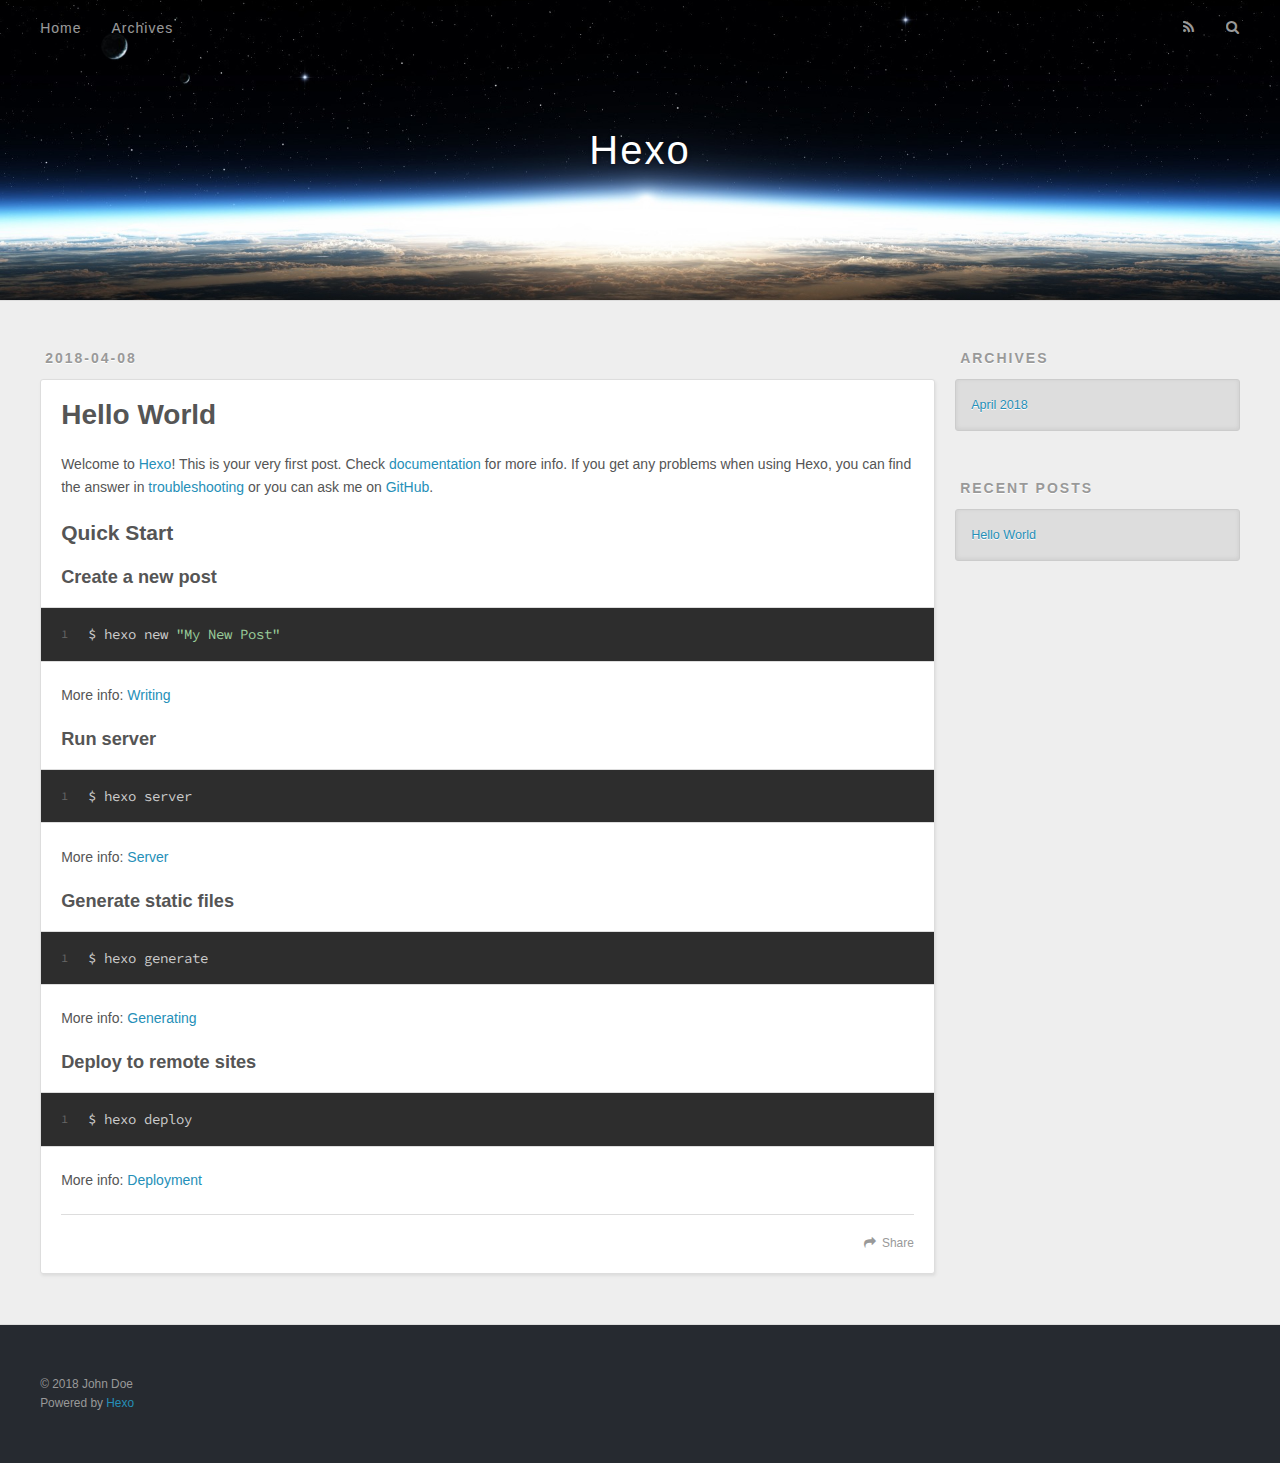
==== index.html @ 01b52a5b "Site updated: 2018-04-08 13:04:57" ====
<!DOCTYPE html>
<html>
<head>
  <meta charset="utf-8">
  

  
  <title>Hexo</title>
  <meta name="viewport" content="width=device-width, initial-scale=1, maximum-scale=1">
  <meta property="og:type" content="website">
<meta property="og:title" content="Hexo">
<meta property="og:url" content="http://yoursite.com/index.html">
<meta property="og:site_name" content="Hexo">
<meta property="og:locale" content="default">
<meta name="twitter:card" content="summary">
<meta name="twitter:title" content="Hexo">
  
    <link rel="alternate" href="/atom.xml" title="Hexo" type="application/atom+xml">
  
  
    <link rel="icon" href="/favicon.png">
  
  
    <link href="//fonts.googleapis.com/css?family=Source+Code+Pro" rel="stylesheet" type="text/css">
  
  <link rel="stylesheet" href="/css/style.css">
</head>

<body>
  <div id="container">
    <div id="wrap">
      <header id="header">
  <div id="banner"></div>
  <div id="header-outer" class="outer">
    <div id="header-title" class="inner">
      <h1 id="logo-wrap">
        <a href="/" id="logo">Hexo</a>
      </h1>
      
    </div>
    <div id="header-inner" class="inner">
      <nav id="main-nav">
        <a id="main-nav-toggle" class="nav-icon"></a>
        
          <a class="main-nav-link" href="/">Home</a>
        
          <a class="main-nav-link" href="/archives">Archives</a>
        
      </nav>
      <nav id="sub-nav">
        
          <a id="nav-rss-link" class="nav-icon" href="/atom.xml" title="RSS Feed"></a>
        
        <a id="nav-search-btn" class="nav-icon" title="Search"></a>
      </nav>
      <div id="search-form-wrap">
        <form action="//google.com/search" method="get" accept-charset="UTF-8" class="search-form"><input type="search" name="q" class="search-form-input" placeholder="Search"><button type="submit" class="search-form-submit">&#xF002;</button><input type="hidden" name="sitesearch" value="http://yoursite.com"></form>
      </div>
    </div>
  </div>
</header>
      <div class="outer">
        <section id="main">
  
    <article id="post-hello-world" class="article article-type-post" itemscope itemprop="blogPost">
  <div class="article-meta">
    <a href="/2018/04/08/hello-world/" class="article-date">
  <time datetime="2018-04-08T19:59:24.339Z" itemprop="datePublished">2018-04-08</time>
</a>
    
  </div>
  <div class="article-inner">
    
    
      <header class="article-header">
        
  
    <h1 itemprop="name">
      <a class="article-title" href="/2018/04/08/hello-world/">Hello World</a>
    </h1>
  

      </header>
    
    <div class="article-entry" itemprop="articleBody">
      
        <p>Welcome to <a href="https://hexo.io/" target="_blank" rel="noopener">Hexo</a>! This is your very first post. Check <a href="https://hexo.io/docs/" target="_blank" rel="noopener">documentation</a> for more info. If you get any problems when using Hexo, you can find the answer in <a href="https://hexo.io/docs/troubleshooting.html" target="_blank" rel="noopener">troubleshooting</a> or you can ask me on <a href="https://github.com/hexojs/hexo/issues" target="_blank" rel="noopener">GitHub</a>.</p>
<h2 id="Quick-Start"><a href="#Quick-Start" class="headerlink" title="Quick Start"></a>Quick Start</h2><h3 id="Create-a-new-post"><a href="#Create-a-new-post" class="headerlink" title="Create a new post"></a>Create a new post</h3><figure class="highlight bash"><table><tr><td class="gutter"><pre><span class="line">1</span><br></pre></td><td class="code"><pre><span class="line">$ hexo new <span class="string">"My New Post"</span></span><br></pre></td></tr></table></figure>
<p>More info: <a href="https://hexo.io/docs/writing.html" target="_blank" rel="noopener">Writing</a></p>
<h3 id="Run-server"><a href="#Run-server" class="headerlink" title="Run server"></a>Run server</h3><figure class="highlight bash"><table><tr><td class="gutter"><pre><span class="line">1</span><br></pre></td><td class="code"><pre><span class="line">$ hexo server</span><br></pre></td></tr></table></figure>
<p>More info: <a href="https://hexo.io/docs/server.html" target="_blank" rel="noopener">Server</a></p>
<h3 id="Generate-static-files"><a href="#Generate-static-files" class="headerlink" title="Generate static files"></a>Generate static files</h3><figure class="highlight bash"><table><tr><td class="gutter"><pre><span class="line">1</span><br></pre></td><td class="code"><pre><span class="line">$ hexo generate</span><br></pre></td></tr></table></figure>
<p>More info: <a href="https://hexo.io/docs/generating.html" target="_blank" rel="noopener">Generating</a></p>
<h3 id="Deploy-to-remote-sites"><a href="#Deploy-to-remote-sites" class="headerlink" title="Deploy to remote sites"></a>Deploy to remote sites</h3><figure class="highlight bash"><table><tr><td class="gutter"><pre><span class="line">1</span><br></pre></td><td class="code"><pre><span class="line">$ hexo deploy</span><br></pre></td></tr></table></figure>
<p>More info: <a href="https://hexo.io/docs/deployment.html" target="_blank" rel="noopener">Deployment</a></p>

      
    </div>
    <footer class="article-footer">
      <a data-url="http://yoursite.com/2018/04/08/hello-world/" data-id="cjfr8lr7t00004i9t09me4tvb" class="article-share-link">Share</a>
      
      
    </footer>
  </div>
  
</article>


  


</section>
        
          <aside id="sidebar">
  
    

  
    

  
    
  
    
  <div class="widget-wrap">
    <h3 class="widget-title">Archives</h3>
    <div class="widget">
      <ul class="archive-list"><li class="archive-list-item"><a class="archive-list-link" href="/archives/2018/04/">April 2018</a></li></ul>
    </div>
  </div>


  
    
  <div class="widget-wrap">
    <h3 class="widget-title">Recent Posts</h3>
    <div class="widget">
      <ul>
        
          <li>
            <a href="/2018/04/08/hello-world/">Hello World</a>
          </li>
        
      </ul>
    </div>
  </div>

  
</aside>
        
      </div>
      <footer id="footer">
  
  <div class="outer">
    <div id="footer-info" class="inner">
      &copy; 2018 John Doe<br>
      Powered by <a href="http://hexo.io/" target="_blank">Hexo</a>
    </div>
  </div>
</footer>
    </div>
    <nav id="mobile-nav">
  
    <a href="/" class="mobile-nav-link">Home</a>
  
    <a href="/archives" class="mobile-nav-link">Archives</a>
  
</nav>
    

<script src="//ajax.googleapis.com/ajax/libs/jquery/2.0.3/jquery.min.js"></script>


  <link rel="stylesheet" href="/fancybox/jquery.fancybox.css">
  <script src="/fancybox/jquery.fancybox.pack.js"></script>


<script src="/js/script.js"></script>



  </div>
</body>
</html>
---- css/style.css ----
body {
  width: 100%;
}
body:before,
body:after {
  content: "";
  display: table;
}
body:after {
  clear: both;
}
html,
body,
div,
span,
applet,
object,
iframe,
h1,
h2,
h3,
h4,
h5,
h6,
p,
blockquote,
pre,
a,
abbr,
acronym,
address,
big,
cite,
code,
del,
dfn,
em,
img,
ins,
kbd,
q,
s,
samp,
small,
strike,
strong,
sub,
sup,
tt,
var,
dl,
dt,
dd,
ol,
ul,
li,
fieldset,
form,
label,
legend,
table,
caption,
tbody,
tfoot,
thead,
tr,
th,
td {
  margin: 0;
  padding: 0;
  border: 0;
  outline: 0;
  font-weight: inherit;
  font-style: inherit;
  font-family: inherit;
  font-size: 100%;
  vertical-align: baseline;
}
body {
  line-height: 1;
  color: #000;
  background: #fff;
}
ol,
ul {
  list-style: none;
}
table {
  border-collapse: separate;
  border-spacing: 0;
  vertical-align: middle;
}
caption,
th,
td {
  text-align: left;
  font-weight: normal;
  vertical-align: middle;
}
a img {
  border: none;
}
input,
button {
  margin: 0;
  padding: 0;
}
input::-moz-focus-inner,
button::-moz-focus-inner {
  border: 0;
  padding: 0;
}
@font-face {
  font-family: FontAwesome;
  font-style: normal;
  font-weight: normal;
  src: url("fonts/fontawesome-webfont.eot?v=#4.0.3");
  src: url("fonts/fontawesome-webfont.eot?#iefix&v=#4.0.3") format("embedded-opentype"), url("fonts/fontawesome-webfont.woff?v=#4.0.3") format("woff"), url("fonts/fontawesome-webfont.ttf?v=#4.0.3") format("truetype"), url("fonts/fontawesome-webfont.svg#fontawesomeregular?v=#4.0.3") format("svg");
}
html,
body,
#container {
  height: 100%;
}
body {
  background: #eee;
  font: 14px -apple-system, BlinkMacSystemFont, "Segoe UI", "Roboto", "Oxygen", "Ubuntu", "Cantarell", "Fira Sans", "Droid Sans", "Helvetica Neue", sans-serif;
  -webkit-text-size-adjust: 100%;
}
.outer {
  max-width: 1220px;
  margin: 0 auto;
  padding: 0 20px;
}
.outer:before,
.outer:after {
  content: "";
  display: table;
}
.outer:after {
  clear: both;
}
.inner {
  display: inline;
  float: left;
  width: 98.33333333333333%;
  margin: 0 0.833333333333333%;
}
.left,
.alignleft {
  float: left;
}
.right,
.alignright {
  float: right;
}
.clear {
  clear: both;
}
#container {
  position: relative;
}
.mobile-nav-on {
  overflow: hidden;
}
#wrap {
  height: 100%;
  width: 100%;
  position: absolute;
  top: 0;
  left: 0;
  -webkit-transition: 0.2s ease-out;
  -moz-transition: 0.2s ease-out;
  -ms-transition: 0.2s ease-out;
  transition: 0.2s ease-out;
  z-index: 1;
  background: #eee;
}
.mobile-nav-on #wrap {
  left: 280px;
}
@media screen and (min-width: 768px) {
  #main {
    display: inline;
    float: left;
    width: 73.33333333333333%;
    margin: 0 0.833333333333333%;
  }
}
.article-date,
.article-category-link,
.archive-year,
.widget-title {
  text-decoration: none;
  text-transform: uppercase;
  letter-spacing: 2px;
  color: #999;
  margin-bottom: 1em;
  margin-left: 5px;
  line-height: 1em;
  text-shadow: 0 1px #fff;
  font-weight: bold;
}
.article-inner,
.archive-article-inner {
  background: #fff;
  -webkit-box-shadow: 1px 2px 3px #ddd;
  box-shadow: 1px 2px 3px #ddd;
  border: 1px solid #ddd;
  border-radius: 3px;
}
.article-entry h1,
.widget h1 {
  font-size: 2em;
}
.article-entry h2,
.widget h2 {
  font-size: 1.5em;
}
.article-entry h3,
.widget h3 {
  font-size: 1.3em;
}
.article-entry h4,
.widget h4 {
  font-size: 1.2em;
}
.article-entry h5,
.widget h5 {
  font-size: 1em;
}
.article-entry h6,
.widget h6 {
  font-size: 1em;
  color: #999;
}
.article-entry hr,
.widget hr {
  border: 1px dashed #ddd;
}
.article-entry strong,
.widget strong {
  font-weight: bold;
}
.article-entry em,
.widget em,
.article-entry cite,
.widget cite {
  font-style: italic;
}
.article-entry sup,
.widget sup,
.article-entry sub,
.widget sub {
  font-size: 0.75em;
  line-height: 0;
  position: relative;
  vertical-align: baseline;
}
.article-entry sup,
.widget sup {
  top: -0.5em;
}
.article-entry sub,
.widget sub {
  bottom: -0.2em;
}
.article-entry small,
.widget small {
  font-size: 0.85em;
}
.article-entry acronym,
.widget acronym,
.article-entry abbr,
.widget abbr {
  border-bottom: 1px dotted;
}
.article-entry ul,
.widget ul,
.article-entry ol,
.widget ol,
.article-entry dl,
.widget dl {
  margin: 0 20px;
  line-height: 1.6em;
}
.article-entry ul ul,
.widget ul ul,
.article-entry ol ul,
.widget ol ul,
.article-entry ul ol,
.widget ul ol,
.article-entry ol ol,
.widget ol ol {
  margin-top: 0;
  margin-bottom: 0;
}
.article-entry ul,
.widget ul {
  list-style: disc;
}
.article-entry ol,
.widget ol {
  list-style: decimal;
}
.article-entry dt,
.widget dt {
  font-weight: bold;
}
#header {
  height: 300px;
  position: relative;
  border-bottom: 1px solid #ddd;
}
#header:before,
#header:after {
  content: "";
  position: absolute;
  left: 0;
  right: 0;
  height: 40px;
}
#header:before {
  top: 0;
  background: -webkit-linear-gradient(rgba(0,0,0,0.2), transparent);
  background: -moz-linear-gradient(rgba(0,0,0,0.2), transparent);
  background: -ms-linear-gradient(rgba(0,0,0,0.2), transparent);
  background: linear-gradient(rgba(0,0,0,0.2), transparent);
}
#header:after {
  bottom: 0;
  background: -webkit-linear-gradient(transparent, rgba(0,0,0,0.2));
  background: -moz-linear-gradient(transparent, rgba(0,0,0,0.2));
  background: -ms-linear-gradient(transparent, rgba(0,0,0,0.2));
  background: linear-gradient(transparent, rgba(0,0,0,0.2));
}
#header-outer {
  height: 100%;
  position: relative;
}
#header-inner {
  position: relative;
  overflow: hidden;
}
#banner {
  position: absolute;
  top: 0;
  left: 0;
  width: 100%;
  height: 100%;
  background: url("images/banner.jpg") center #000;
  -webkit-background-size: cover;
  -moz-background-size: cover;
  background-size: cover;
  z-index: -1;
}
#header-title {
  text-align: center;
  height: 40px;
  position: absolute;
  top: 50%;
  left: 0;
  margin-top: -20px;
}
#logo,
#subtitle {
  text-decoration: none;
  color: #fff;
  font-weight: 300;
  text-shadow: 0 1px 4px rgba(0,0,0,0.3);
}
#logo {
  font-size: 40px;
  line-height: 40px;
  letter-spacing: 2px;
}
#subtitle {
  font-size: 16px;
  line-height: 16px;
  letter-spacing: 1px;
}
#subtitle-wrap {
  margin-top: 16px;
}
#main-nav {
  float: left;
  margin-left: -15px;
}
.nav-icon,
.main-nav-link {
  float: left;
  color: #fff;
  opacity: 0.6;
  text-decoration: none;
  text-shadow: 0 1px rgba(0,0,0,0.2);
  -webkit-transition: opacity 0.2s;
  -moz-transition: opacity 0.2s;
  -ms-transition: opacity 0.2s;
  transition: opacity 0.2s;
  display: block;
  padding: 20px 15px;
}
.nav-icon:hover,
.main-nav-link:hover {
  opacity: 1;
}
.nav-icon {
  font-family: FontAwesome;
  text-align: center;
  font-size: 14px;
  width: 14px;
  height: 14px;
  padding: 20px 15px;
  position: relative;
  cursor: pointer;
}
.main-nav-link {
  font-weight: 300;
  letter-spacing: 1px;
}
@media screen and (max-width: 479px) {
  .main-nav-link {
    display: none;
  }
}
#main-nav-toggle {
  display: none;
}
#main-nav-toggle:before {
  content: "\f0c9";
}
@media screen and (max-width: 479px) {
  #main-nav-toggle {
    display: block;
  }
}
#sub-nav {
  float: right;
  margin-right: -15px;
}
#nav-rss-link:before {
  content: "\f09e";
}
#nav-search-btn:before {
  content: "\f002";
}
#search-form-wrap {
  position: absolute;
  top: 15px;
  width: 150px;
  height: 30px;
  right: -150px;
  opacity: 0;
  -webkit-transition: 0.2s ease-out;
  -moz-transition: 0.2s ease-out;
  -ms-transition: 0.2s ease-out;
  transition: 0.2s ease-out;
}
#search-form-wrap.on {
  opacity: 1;
  right: 0;
}
@media screen and (max-width: 479px) {
  #search-form-wrap {
    width: 100%;
    right: -100%;
  }
}
.search-form {
  position: absolute;
  top: 0;
  left: 0;
  right: 0;
  background: #fff;
  padding: 5px 15px;
  border-radius: 15px;
  -webkit-box-shadow: 0 0 10px rgba(0,0,0,0.3);
  box-shadow: 0 0 10px rgba(0,0,0,0.3);
}
.search-form-input {
  border: none;
  background: none;
  color: #555;
  width: 100%;
  font: 13px -apple-system, BlinkMacSystemFont, "Segoe UI", "Roboto", "Oxygen", "Ubuntu", "Cantarell", "Fira Sans", "Droid Sans", "Helvetica Neue", sans-serif;
  outline: none;
}
.search-form-input::-webkit-search-results-decoration,
.search-form-input::-webkit-search-cancel-button {
  -webkit-appearance: none;
}
.search-form-submit {
  position: absolute;
  top: 50%;
  right: 10px;
  margin-top: -7px;
  font: 13px FontAwesome;
  border: none;
  background: none;
  color: #bbb;
  cursor: pointer;
}
.search-form-submit:hover,
.search-form-submit:focus {
  color: #777;
}
.article {
  margin: 50px 0;
}
.article-inner {
  overflow: hidden;
}
.article-meta:before,
.article-meta:after {
  content: "";
  display: table;
}
.article-meta:after {
  clear: both;
}
.article-date {
  float: left;
}
.article-category {
  float: left;
  line-height: 1em;
  color: #ccc;
  text-shadow: 0 1px #fff;
  margin-left: 8px;
}
.article-category:before {
  content: "\2022";
}
.article-category-link {
  margin: 0 12px 1em;
}
.article-header {
  padding: 20px 20px 0;
}
.article-title {
  text-decoration: none;
  font-size: 2em;
  font-weight: bold;
  color: #555;
  line-height: 1.1em;
  -webkit-transition: color 0.2s;
  -moz-transition: color 0.2s;
  -ms-transition: color 0.2s;
  transition: color 0.2s;
}
a.article-title:hover {
  color: #258fb8;
}
.article-entry {
  color: #555;
  padding: 0 20px;
}
.article-entry:before,
.article-entry:after {
  content: "";
  display: table;
}
.article-entry:after {
  clear: both;
}
.article-entry p,
.article-entry table {
  line-height: 1.6em;
  margin: 1.6em 0;
}
.article-entry h1,
.article-entry h2,
.article-entry h3,
.article-entry h4,
.article-entry h5,
.article-entry h6 {
  font-weight: bold;
}
.article-entry h1,
.article-entry h2,
.article-entry h3,
.article-entry h4,
.article-entry h5,
.article-entry h6 {
  line-height: 1.1em;
  margin: 1.1em 0;
}
.article-entry a {
  color: #258fb8;
  text-decoration: none;
}
.article-entry a:hover {
  text-decoration: underline;
}
.article-entry ul,
.article-entry ol,
.article-entry dl {
  margin-top: 1.6em;
  margin-bottom: 1.6em;
}
.article-entry img,
.article-entry video {
  max-width: 100%;
  height: auto;
  display: block;
  margin: auto;
}
.article-entry iframe {
  border: none;
}
.article-entry table {
  width: 100%;
  border-collapse: collapse;
  border-spacing: 0;
}
.article-entry th {
  font-weight: bold;
  border-bottom: 3px solid #ddd;
  padding-bottom: 0.5em;
}
.article-entry td {
  border-bottom: 1px solid #ddd;
  padding: 10px 0;
}
.article-entry blockquote {
  font-family: Georgia, "Times New Roman", serif;
  font-size: 1.4em;
  margin: 1.6em 20px;
  text-align: center;
}
.article-entry blockquote footer {
  font-size: 14px;
  margin: 1.6em 0;
  font-family: -apple-system, BlinkMacSystemFont, "Segoe UI", "Roboto", "Oxygen", "Ubuntu", "Cantarell", "Fira Sans", "Droid Sans", "Helvetica Neue", sans-serif;
}
.article-entry blockquote footer cite:before {
  content: "—";
  padding: 0 0.5em;
}
.article-entry .pullquote {
  text-align: left;
  width: 45%;
  margin: 0;
}
.article-entry .pullquote.left {
  margin-left: 0.5em;
  margin-right: 1em;
}
.article-entry .pullquote.right {
  margin-right: 0.5em;
  margin-left: 1em;
}
.article-entry .caption {
  color: #999;
  display: block;
  font-size: 0.9em;
  margin-top: 0.5em;
  position: relative;
  text-align: center;
}
.article-entry .video-container {
  position: relative;
  padding-top: 56.25%;
  height: 0;
  overflow: hidden;
}
.article-entry .video-container iframe,
.article-entry .video-container object,
.article-entry .video-container embed {
  position: absolute;
  top: 0;
  left: 0;
  width: 100%;
  height: 100%;
  margin-top: 0;
}
.article-more-link a {
  display: inline-block;
  line-height: 1em;
  padding: 6px 15px;
  border-radius: 15px;
  background: #eee;
  color: #999;
  text-shadow: 0 1px #fff;
  text-decoration: none;
}
.article-more-link a:hover {
  background: #258fb8;
  color: #fff;
  text-decoration: none;
  text-shadow: 0 1px #1e7293;
}
.article-footer {
  font-size: 0.85em;
  line-height: 1.6em;
  border-top: 1px solid #ddd;
  padding-top: 1.6em;
  margin: 0 20px 20px;
}
.article-footer:before,
.article-footer:after {
  content: "";
  display: table;
}
.article-footer:after {
  clear: both;
}
.article-footer a {
  color: #999;
  text-decoration: none;
}
.article-footer a:hover {
  color: #555;
}
.article-tag-list-item {
  float: left;
  margin-right: 10px;
}
.article-tag-list-link:before {
  content: "#";
}
.article-comment-link {
  float: right;
}
.article-comment-link:before {
  content: "\f075";
  font-family: FontAwesome;
  padding-right: 8px;
}
.article-share-link {
  cursor: pointer;
  float: right;
  margin-left: 20px;
}
.article-share-link:before {
  content: "\f064";
  font-family: FontAwesome;
  padding-right: 6px;
}
#article-nav {
  position: relative;
}
#article-nav:before,
#article-nav:after {
  content: "";
  display: table;
}
#article-nav:after {
  clear: both;
}
@media screen and (min-width: 768px) {
  #article-nav {
    margin: 50px 0;
  }
  #article-nav:before {
    width: 8px;
    height: 8px;
    position: absolute;
    top: 50%;
    left: 50%;
    margin-top: -4px;
    margin-left: -4px;
    content: "";
    border-radius: 50%;
    background: #ddd;
    -webkit-box-shadow: 0 1px 2px #fff;
    box-shadow: 0 1px 2px #fff;
  }
}
.article-nav-link-wrap {
  text-decoration: none;
  text-shadow: 0 1px #fff;
  color: #999;
  -webkit-box-sizing: border-box;
  -moz-box-sizing: border-box;
  box-sizing: border-box;
  margin-top: 50px;
  text-align: center;
  display: block;
}
.article-nav-link-wrap:hover {
  color: #555;
}
@media screen and (min-width: 768px) {
  .article-nav-link-wrap {
    width: 50%;
    margin-top: 0;
  }
}
@media screen and (min-width: 768px) {
  #article-nav-newer {
    float: left;
    text-align: right;
    padding-right: 20px;
  }
}
@media screen and (min-width: 768px) {
  #article-nav-older {
    float: right;
    text-align: left;
    padding-left: 20px;
  }
}
.article-nav-caption {
  text-transform: uppercase;
  letter-spacing: 2px;
  color: #ddd;
  line-height: 1em;
  font-weight: bold;
}
#article-nav-newer .article-nav-caption {
  margin-right: -2px;
}
.article-nav-title {
  font-size: 0.85em;
  line-height: 1.6em;
  margin-top: 0.5em;
}
.article-share-box {
  position: absolute;
  display: none;
  background: #fff;
  -webkit-box-shadow: 1px 2px 10px rgba(0,0,0,0.2);
  box-shadow: 1px 2px 10px rgba(0,0,0,0.2);
  border-radius: 3px;
  margin-left: -145px;
  overflow: hidden;
  z-index: 1;
}
.article-share-box.on {
  display: block;
}
.article-share-input {
  width: 100%;
  background: none;
  -webkit-box-sizing: border-box;
  -moz-box-sizing: border-box;
  box-sizing: border-box;
  font: 14px -apple-system, BlinkMacSystemFont, "Segoe UI", "Roboto", "Oxygen", "Ubuntu", "Cantarell", "Fira Sans", "Droid Sans", "Helvetica Neue", sans-serif;
  padding: 0 15px;
  color: #555;
  outline: none;
  border: 1px solid #ddd;
  border-radius: 3px 3px 0 0;
  height: 36px;
  line-height: 36px;
}
.article-share-links {
  background: #eee;
}
.article-share-links:before,
.article-share-links:after {
  content: "";
  display: table;
}
.article-share-links:after {
  clear: both;
}
.article-share-twitter,
.article-share-facebook,
.article-share-pinterest,
.article-share-google {
  width: 50px;
  height: 36px;
  display: block;
  float: left;
  position: relative;
  color: #999;
  text-shadow: 0 1px #fff;
}
.article-share-twitter:before,
.article-share-facebook:before,
.article-share-pinterest:before,
.article-share-google:before {
  font-size: 20px;
  font-family: FontAwesome;
  width: 20px;
  height: 20px;
  position: absolute;
  top: 50%;
  left: 50%;
  margin-top: -10px;
  margin-left: -10px;
  text-align: center;
}
.article-share-twitter:hover,
.article-share-facebook:hover,
.article-share-pinterest:hover,
.article-share-google:hover {
  color: #fff;
}
.article-share-twitter:before {
  content: "\f099";
}
.article-share-twitter:hover {
  background: #00aced;
  text-shadow: 0 1px #008abe;
}
.article-share-facebook:before {
  content: "\f09a";
}
.article-share-facebook:hover {
  background: #3b5998;
  text-shadow: 0 1px #2f477a;
}
.article-share-pinterest:before {
  content: "\f0d2";
}
.article-share-pinterest:hover {
  background: #cb2027;
  text-shadow: 0 1px #a21a1f;
}
.article-share-google:before {
  content: "\f0d5";
}
.article-share-google:hover {
  background: #dd4b39;
  text-shadow: 0 1px #be3221;
}
.article-gallery {
  background: #000;
  position: relative;
}
.article-gallery-photos {
  position: relative;
  overflow: hidden;
}
.article-gallery-img {
  display: none;
  max-width: 100%;
}
.article-gallery-img:first-child {
  display: block;
}
.article-gallery-img.loaded {
  position: absolute;
  display: block;
}
.article-gallery-img img {
  display: block;
  max-width: 100%;
  margin: 0 auto;
}
#comments {
  background: #fff;
  -webkit-box-shadow: 1px 2px 3px #ddd;
  box-shadow: 1px 2px 3px #ddd;
  padding: 20px;
  border: 1px solid #ddd;
  border-radius: 3px;
  margin: 50px 0;
}
#comments a {
  color: #258fb8;
}
.archives-wrap {
  margin: 50px 0;
}
.archives:before,
.archives:after {
  content: "";
  display: table;
}
.archives:after {
  clear: both;
}
.archive-year-wrap {
  margin-bottom: 1em;
}
.archives {
  -webkit-column-gap: 10px;
  -moz-column-gap: 10px;
  column-gap: 10px;
}
@media screen and (min-width: 480px) and (max-width: 767px) {
  .archives {
    -webkit-column-count: 2;
    -moz-column-count: 2;
    column-count: 2;
  }
}
@media screen and (min-width: 768px) {
  .archives {
    -webkit-column-count: 3;
    -moz-column-count: 3;
    column-count: 3;
  }
}
.archive-article {
  -webkit-column-break-inside: avoid;
  page-break-inside: avoid;
  overflow: hidden;
  break-inside: avoid-column;
}
.archive-article-inner {
  padding: 10px;
  margin-bottom: 15px;
}
.archive-article-title {
  text-decoration: none;
  font-weight: bold;
  color: #555;
  -webkit-transition: color 0.2s;
  -moz-transition: color 0.2s;
  -ms-transition: color 0.2s;
  transition: color 0.2s;
  line-height: 1.6em;
}
.archive-article-title:hover {
  color: #258fb8;
}
.archive-article-footer {
  margin-top: 1em;
}
.archive-article-date {
  color: #999;
  text-decoration: none;
  font-size: 0.85em;
  line-height: 1em;
  margin-bottom: 0.5em;
  display: block;
}
#page-nav {
  margin: 50px auto;
  background: #fff;
  -webkit-box-shadow: 1px 2px 3px #ddd;
  box-shadow: 1px 2px 3px #ddd;
  border: 1px solid #ddd;
  border-radius: 3px;
  text-align: center;
  color: #999;
  overflow: hidden;
}
#page-nav:before,
#page-nav:after {
  content: "";
  display: table;
}
#page-nav:after {
  clear: both;
}
#page-nav a,
#page-nav span {
  padding: 10px 20px;
  line-height: 1;
  height: 2ex;
}
#page-nav a {
  color: #999;
  text-decoration: none;
}
#page-nav a:hover {
  background: #999;
  color: #fff;
}
#page-nav .prev {
  float: left;
}
#page-nav .next {
  float: right;
}
#page-nav .page-number {
  display: inline-block;
}
@media screen and (max-width: 479px) {
  #page-nav .page-number {
    display: none;
  }
}
#page-nav .current {
  color: #555;
  font-weight: bold;
}
#page-nav .space {
  color: #ddd;
}
#footer {
  background: #262a30;
  padding: 50px 0;
  border-top: 1px solid #ddd;
  color: #999;
}
#footer a {
  color: #258fb8;
  text-decoration: none;
}
#footer a:hover {
  text-decoration: underline;
}
#footer-info {
  line-height: 1.6em;
  font-size: 0.85em;
}
.article-entry pre,
.article-entry .highlight {
  background: #2d2d2d;
  margin: 0 -20px;
  padding: 15px 20px;
  border-style: solid;
  border-color: #ddd;
  border-width: 1px 0;
  overflow: auto;
  color: #ccc;
  line-height: 22.400000000000002px;
}
.article-entry .highlight .gutter pre,
.article-entry .gist .gist-file .gist-data .line-numbers {
  color: #666;
  font-size: 0.85em;
}
.article-entry pre,
.article-entry code {
  font-family: "Source Code Pro", Consolas, Monaco, Menlo, Consolas, monospace;
}
.article-entry code {
  background: #eee;
  text-shadow: 0 1px #fff;
  padding: 0 0.3em;
}
.article-entry pre code {
  background: none;
  text-shadow: none;
  padding: 0;
}
.article-entry .highlight pre {
  border: none;
  margin: 0;
  padding: 0;
}
.article-entry .highlight table {
  margin: 0;
  width: auto;
}
.article-entry .highlight td {
  border: none;
  padding: 0;
}
.article-entry .highlight figcaption {
  font-size: 0.85em;
  color: #999;
  line-height: 1em;
  margin-bottom: 1em;
}
.article-entry .highlight figcaption:before,
.article-entry .highlight figcaption:after {
  content: "";
  display: table;
}
.article-entry .highlight figcaption:after {
  clear: both;
}
.article-entry .highlight figcaption a {
  float: right;
}
.article-entry .highlight .gutter pre {
  text-align: right;
  padding-right: 20px;
}
.article-entry .highlight .line {
  height: 22.400000000000002px;
}
.article-entry .highlight .line.marked {
  background: #515151;
}
.article-entry .gist {
  margin: 0 -20px;
  border-style: solid;
  border-color: #ddd;
  border-width: 1px 0;
  background: #2d2d2d;
  padding: 15px 20px 15px 0;
}
.article-entry .gist .gist-file {
  border: none;
  font-family: "Source Code Pro", Consolas, Monaco, Menlo, Consolas, monospace;
  margin: 0;
}
.article-entry .gist .gist-file .gist-data {
  background: none;
  border: none;
}
.article-entry .gist .gist-file .gist-data .line-numbers {
  background: none;
  border: none;
  padding: 0 20px 0 0;
}
.article-entry .gist .gist-file .gist-data .line-data {
  padding: 0 !important;
}
.article-entry .gist .gist-file .highlight {
  margin: 0;
  padding: 0;
  border: none;
}
.article-entry .gist .gist-file .gist-meta {
  background: #2d2d2d;
  color: #999;
  font: 0.85em -apple-system, BlinkMacSystemFont, "Segoe UI", "Roboto", "Oxygen", "Ubuntu", "Cantarell", "Fira Sans", "Droid Sans", "Helvetica Neue", sans-serif;
  text-shadow: 0 0;
  padding: 0;
  margin-top: 1em;
  margin-left: 20px;
}
.article-entry .gist .gist-file .gist-meta a {
  color: #258fb8;
  font-weight: normal;
}
.article-entry .gist .gist-file .gist-meta a:hover {
  text-decoration: underline;
}
pre .comment,
pre .title {
  color: #999;
}
pre .variable,
pre .attribute,
pre .tag,
pre .regexp,
pre .ruby .constant,
pre .xml .tag .title,
pre .xml .pi,
pre .xml .doctype,
pre .html .doctype,
pre .css .id,
pre .css .class,
pre .css .pseudo {
  color: #f2777a;
}
pre .number,
pre .preprocessor,
pre .built_in,
pre .literal,
pre .params,
pre .constant {
  color: #f99157;
}
pre .class,
pre .ruby .class .title,
pre .css .rules .attribute {
  color: #9c9;
}
pre .string,
pre .value,
pre .inheritance,
pre .header,
pre .ruby .symbol,
pre .xml .cdata {
  color: #9c9;
}
pre .css .hexcolor {
  color: #6cc;
}
pre .function,
pre .python .decorator,
pre .python .title,
pre .ruby .function .title,
pre .ruby .title .keyword,
pre .perl .sub,
pre .javascript .title,
pre .coffeescript .title {
  color: #69c;
}
pre .keyword,
pre .javascript .function {
  color: #c9c;
}
@media screen and (max-width: 479px) {
  #mobile-nav {
    position: absolute;
    top: 0;
    left: 0;
    width: 280px;
    height: 100%;
    background: #191919;
    border-right: 1px solid #fff;
  }
}
@media screen and (max-width: 479px) {
  .mobile-nav-link {
    display: block;
    color: #999;
    text-decoration: none;
    padding: 15px 20px;
    font-weight: bold;
  }
  .mobile-nav-link:hover {
    color: #fff;
  }
}
@media screen and (min-width: 768px) {
  #sidebar {
    display: inline;
    float: left;
    width: 23.333333333333332%;
    margin: 0 0.833333333333333%;
  }
}
.widget-wrap {
  margin: 50px 0;
}
.widget {
  color: #777;
  text-shadow: 0 1px #fff;
  background: #ddd;
  -webkit-box-shadow: 0 -1px 4px #ccc inset;
  box-shadow: 0 -1px 4px #ccc inset;
  border: 1px solid #ccc;
  padding: 15px;
  border-radius: 3px;
}
.widget a {
  color: #258fb8;
  text-decoration: none;
}
.widget a:hover {
  text-decoration: underline;
}
.widget ul ul,
.widget ol ul,
.widget dl ul,
.widget ul ol,
.widget ol ol,
.widget dl ol,
.widget ul dl,
.widget ol dl,
.widget dl dl {
  margin-left: 15px;
  list-style: disc;
}
.widget {
  line-height: 1.6em;
  word-wrap: break-word;
  font-size: 0.9em;
}
.widget ul,
.widget ol {
  list-style: none;
  margin: 0;
}
.widget ul ul,
.widget ol ul,
.widget ul ol,
.widget ol ol {
  margin: 0 20px;
}
.widget ul ul,
.widget ol ul {
  list-style: disc;
}
.widget ul ol,
.widget ol ol {
  list-style: decimal;
}
.category-list-count,
.tag-list-count,
.archive-list-count {
  padding-left: 5px;
  color: #999;
  font-size: 0.85em;
}
.category-list-count:before,
.tag-list-count:before,
.archive-list-count:before {
  content: "(";
}
.category-list-count:after,
.tag-list-count:after,
.archive-list-count:after {
  content: ")";
}
.tagcloud a {
  margin-right: 5px;
  display: inline-block;
}
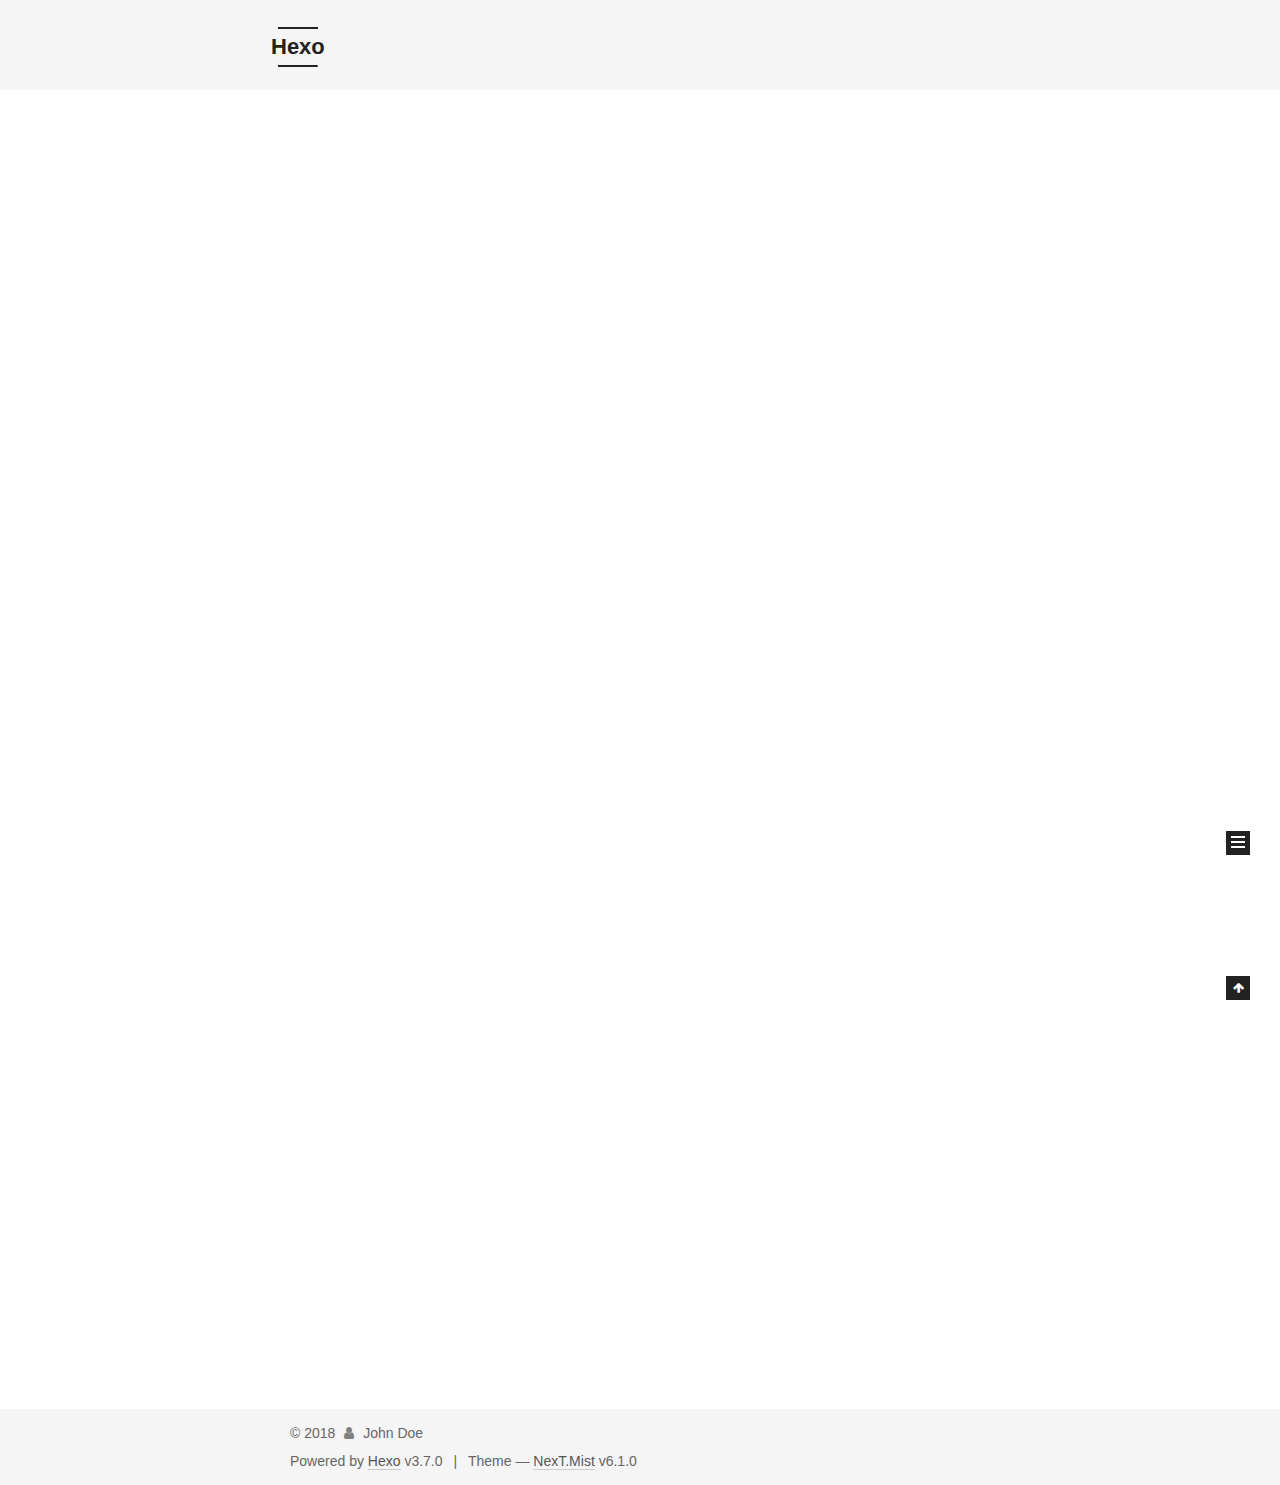
==== commit 41724efd: "Site updated: 2018-04-08 13:31:49" ====
--- a/index.html
+++ b/index.html
@@ -1,12 +1,104 @@
 <!DOCTYPE html>
-<html>
+
+
+
+  
+
+
+<html class="theme-next mist use-motion" lang="">
 <head>
-  <meta charset="utf-8">
-  
-
-  
-  <title>Hexo</title>
-  <meta name="viewport" content="width=device-width, initial-scale=1, maximum-scale=1">
+  <meta charset="UTF-8"/>
+<meta http-equiv="X-UA-Compatible" content="IE=edge" />
+<meta name="viewport" content="width=device-width, initial-scale=1, maximum-scale=2"/>
+<meta name="theme-color" content="#222">
+
+
+
+
+
+
+
+
+
+
+
+
+<meta http-equiv="Cache-Control" content="no-transform" />
+<meta http-equiv="Cache-Control" content="no-siteapp" />
+
+
+
+
+
+
+
+
+
+
+
+
+
+
+
+
+
+
+
+
+
+
+<link href="/lib/font-awesome/css/font-awesome.min.css?v=4.6.2" rel="stylesheet" type="text/css" />
+
+<link href="/css/main.css?v=6.1.0" rel="stylesheet" type="text/css" />
+
+
+  <link rel="apple-touch-icon" sizes="180x180" href="/images/apple-touch-icon-next.png?v=6.1.0">
+
+
+  <link rel="icon" type="image/png" sizes="32x32" href="/images/favicon-32x32-next.png?v=6.1.0">
+
+
+  <link rel="icon" type="image/png" sizes="16x16" href="/images/favicon-16x16-next.png?v=6.1.0">
+
+
+  <link rel="mask-icon" href="/images/logo.svg?v=6.1.0" color="#222">
+
+
+
+
+
+
+
+
+
+<script type="text/javascript" id="hexo.configurations">
+  var NexT = window.NexT || {};
+  var CONFIG = {
+    root: '/',
+    scheme: 'Mist',
+    version: '6.1.0',
+    sidebar: {"position":"left","display":"post","offset":12,"b2t":false,"scrollpercent":false,"onmobile":false},
+    fancybox: false,
+    fastclick: false,
+    lazyload: false,
+    tabs: true,
+    motion: {"enable":true,"async":false,"transition":{"post_block":"fadeIn","post_header":"slideDownIn","post_body":"slideDownIn","coll_header":"slideLeftIn","sidebar":"slideUpIn"}},
+    algolia: {
+      applicationID: '',
+      apiKey: '',
+      indexName: '',
+      hits: {"per_page":10},
+      labels: {"input_placeholder":"Search for Posts","hits_empty":"We didn't find any results for the search: ${query}","hits_stats":"${hits} results found in ${time} ms"}
+    }
+  };
+</script>
+
+
+  
+
+
+
+
   <meta property="og:type" content="website">
 <meta property="og:title" content="Hexo">
 <meta property="og:url" content="http://yoursite.com/index.html">
@@ -14,77 +106,389 @@
 <meta property="og:locale" content="default">
 <meta name="twitter:card" content="summary">
 <meta name="twitter:title" content="Hexo">
-  
-    <link rel="alternate" href="/atom.xml" title="Hexo" type="application/atom+xml">
-  
-  
-    <link rel="icon" href="/favicon.png">
-  
-  
-    <link href="//fonts.googleapis.com/css?family=Source+Code+Pro" rel="stylesheet" type="text/css">
-  
-  <link rel="stylesheet" href="/css/style.css">
+
+
+
+
+
+
+  <link rel="canonical" href="http://yoursite.com/"/>
+
+
+
+<script type="text/javascript" id="page.configurations">
+  CONFIG.page = {
+    sidebar: "",
+  };
+</script>
+
+  <title>Hexo</title>
+  
+
+
+
+
+
+
+
+
+
+  <noscript>
+  <style type="text/css">
+    .use-motion .motion-element,
+    .use-motion .brand,
+    .use-motion .menu-item,
+    .sidebar-inner,
+    .use-motion .post-block,
+    .use-motion .pagination,
+    .use-motion .comments,
+    .use-motion .post-header,
+    .use-motion .post-body,
+    .use-motion .collection-title { opacity: initial; }
+
+    .use-motion .logo,
+    .use-motion .site-title,
+    .use-motion .site-subtitle {
+      opacity: initial;
+      top: initial;
+    }
+
+    .use-motion {
+      .logo-line-before i { left: initial; }
+      .logo-line-after i { right: initial; }
+    }
+  </style>
+</noscript>
+
 </head>
 
-<body>
-  <div id="container">
-    <div id="wrap">
-      <header id="header">
-  <div id="banner"></div>
-  <div id="header-outer" class="outer">
-    <div id="header-title" class="inner">
-      <h1 id="logo-wrap">
-        <a href="/" id="logo">Hexo</a>
-      </h1>
-      
+<body itemscope itemtype="http://schema.org/WebPage" lang="default">
+
+  
+  
+    
+  
+
+  <div class="container sidebar-position-left 
+  page-home">
+    <div class="headband"></div>
+
+    <header id="header" class="header" itemscope itemtype="http://schema.org/WPHeader">
+      <div class="header-inner"> 
+
+<div class="site-brand-wrapper">
+  <div class="site-meta ">
+    
+
+    <div class="custom-logo-site-title">
+      <a href="/" class="brand" rel="start">
+        <span class="logo-line-before"><i></i></span>
+        <span class="site-title">Hexo</span>
+        <span class="logo-line-after"><i></i></span>
+      </a>
     </div>
-    <div id="header-inner" class="inner">
-      <nav id="main-nav">
-        <a id="main-nav-toggle" class="nav-icon"></a>
-        
-          <a class="main-nav-link" href="/">Home</a>
-        
-          <a class="main-nav-link" href="/archives">Archives</a>
-        
-      </nav>
-      <nav id="sub-nav">
-        
-          <a id="nav-rss-link" class="nav-icon" href="/atom.xml" title="RSS Feed"></a>
-        
-        <a id="nav-search-btn" class="nav-icon" title="Search"></a>
-      </nav>
-      <div id="search-form-wrap">
-        <form action="//google.com/search" method="get" accept-charset="UTF-8" class="search-form"><input type="search" name="q" class="search-form-input" placeholder="Search"><button type="submit" class="search-form-submit">&#xF002;</button><input type="hidden" name="sitesearch" value="http://yoursite.com"></form>
-      </div>
+      
+        <p class="site-subtitle"></p>
+      
+  </div>
+
+  <div class="site-nav-toggle">
+    <button aria-label="Toggle navigation bar">
+      <span class="btn-bar"></span>
+      <span class="btn-bar"></span>
+      <span class="btn-bar"></span>
+    </button>
+  </div>
+</div>
+
+<nav class="site-nav">
+  
+
+  
+    <ul id="menu" class="menu">
+      
+        
+        
+          
+  
+  <li class="menu-item menu-item-home">
+    <a href="/" rel="section">
+      <i class="menu-item-icon fa fa-fw fa-home"></i> <br />Home</a>
+</li>
+
+      
+        
+        
+          
+  
+  <li class="menu-item menu-item-tags">
+    <a href="/tags/" rel="section">
+      <i class="menu-item-icon fa fa-fw fa-tags"></i> <br />Tags</a>
+</li>
+
+      
+        
+        
+          
+  
+  <li class="menu-item menu-item-categories">
+    <a href="/categories/" rel="section">
+      <i class="menu-item-icon fa fa-fw fa-th"></i> <br />Categories</a>
+</li>
+
+      
+        
+        
+          
+  
+  <li class="menu-item menu-item-archives">
+    <a href="/archives/" rel="section">
+      <i class="menu-item-icon fa fa-fw fa-archive"></i> <br />Archives</a>
+</li>
+
+      
+
+      
+    </ul>
+  
+
+  
+    
+
+  
+
+  
+</nav>
+
+
+  
+
+
+
+ </div>
+    </header>
+
+    
+
+
+    <main id="main" class="main">
+      <div class="main-inner">
+        <div class="content-wrap">
+          
+          <div id="content" class="content">
+            
+  <section id="posts" class="posts-expand">
+    
+      
+
+  
+
+  
+  
+  
+
+  
+
+  <article class="post post-type-normal" itemscope itemtype="http://schema.org/Article">
+  
+  
+  
+  <div class="post-block">
+    <link itemprop="mainEntityOfPage" href="http://yoursite.com/2018/04/08/My-First-Post/">
+
+    <span hidden itemprop="author" itemscope itemtype="http://schema.org/Person">
+      <meta itemprop="name" content="John Doe">
+      <meta itemprop="description" content="">
+      <meta itemprop="image" content="/images/avatar.gif">
+    </span>
+
+    <span hidden itemprop="publisher" itemscope itemtype="http://schema.org/Organization">
+      <meta itemprop="name" content="Hexo">
+    </span>
+
+    
+      <header class="post-header">
+
+        
+        
+          <h1 class="post-title" itemprop="name headline">
+                
+                <a class="post-title-link" href="/2018/04/08/My-First-Post/" itemprop="url">My First Post</a></h1>
+        
+
+        <div class="post-meta">
+          <span class="post-time">
+            
+              <span class="post-meta-item-icon">
+                <i class="fa fa-calendar-o"></i>
+              </span>
+              
+                <span class="post-meta-item-text">Posted on</span>
+              
+              <time title="Post created" itemprop="dateCreated datePublished" datetime="2018-04-08T13:27:36-07:00">2018-04-08</time>
+            
+
+            
+            
+
+            
+          </span>
+
+          
+
+          
+            
+          
+
+          
+          
+
+          
+
+          
+
+          
+
+        </div>
+      </header>
+    
+
+    
+    
+    
+    <div class="post-body" itemprop="articleBody">
+
+      
+      
+
+      
+        
+          
+            <p>Test if my work works</p>
+
+          
+        
+      
     </div>
+
+    
+
+    
+    
+    
+
+    
+
+    
+
+    
+
+    <footer class="post-footer">
+      
+
+      
+
+      
+
+      
+      
+        <div class="post-eof"></div>
+      
+    </footer>
   </div>
-</header>
-      <div class="outer">
-        <section id="main">
-  
-    <article id="post-hello-world" class="article article-type-post" itemscope itemprop="blogPost">
-  <div class="article-meta">
-    <a href="/2018/04/08/hello-world/" class="article-date">
-  <time datetime="2018-04-08T19:59:24.339Z" itemprop="datePublished">2018-04-08</time>
-</a>
-    
-  </div>
-  <div class="article-inner">
-    
-    
-      <header class="article-header">
-        
-  
-    <h1 itemprop="name">
-      <a class="article-title" href="/2018/04/08/hello-world/">Hello World</a>
-    </h1>
-  
-
+  
+  
+  
+  </article>
+
+
+    
+      
+
+  
+
+  
+  
+  
+
+  
+
+  <article class="post post-type-normal" itemscope itemtype="http://schema.org/Article">
+  
+  
+  
+  <div class="post-block">
+    <link itemprop="mainEntityOfPage" href="http://yoursite.com/2018/04/08/hello-world/">
+
+    <span hidden itemprop="author" itemscope itemtype="http://schema.org/Person">
+      <meta itemprop="name" content="John Doe">
+      <meta itemprop="description" content="">
+      <meta itemprop="image" content="/images/avatar.gif">
+    </span>
+
+    <span hidden itemprop="publisher" itemscope itemtype="http://schema.org/Organization">
+      <meta itemprop="name" content="Hexo">
+    </span>
+
+    
+      <header class="post-header">
+
+        
+        
+          <h1 class="post-title" itemprop="name headline">
+                
+                <a class="post-title-link" href="/2018/04/08/hello-world/" itemprop="url">Hello World</a></h1>
+        
+
+        <div class="post-meta">
+          <span class="post-time">
+            
+              <span class="post-meta-item-icon">
+                <i class="fa fa-calendar-o"></i>
+              </span>
+              
+                <span class="post-meta-item-text">Posted on</span>
+              
+              <time title="Post created" itemprop="dateCreated datePublished" datetime="2018-04-08T12:59:24-07:00">2018-04-08</time>
+            
+
+            
+            
+
+            
+          </span>
+
+          
+
+          
+            
+          
+
+          
+          
+
+          
+
+          
+
+          
+
+        </div>
       </header>
     
-    <div class="article-entry" itemprop="articleBody">
-      
-        <p>Welcome to <a href="https://hexo.io/" target="_blank" rel="noopener">Hexo</a>! This is your very first post. Check <a href="https://hexo.io/docs/" target="_blank" rel="noopener">documentation</a> for more info. If you get any problems when using Hexo, you can find the answer in <a href="https://hexo.io/docs/troubleshooting.html" target="_blank" rel="noopener">troubleshooting</a> or you can ask me on <a href="https://github.com/hexojs/hexo/issues" target="_blank" rel="noopener">GitHub</a>.</p>
+
+    
+    
+    
+    <div class="post-body" itemprop="articleBody">
+
+      
+      
+
+      
+        
+          
+            <p>Welcome to <a href="https://hexo.io/" target="_blank" rel="noopener">Hexo</a>! This is your very first post. Check <a href="https://hexo.io/docs/" target="_blank" rel="noopener">documentation</a> for more info. If you get any problems when using Hexo, you can find the answer in <a href="https://hexo.io/docs/troubleshooting.html" target="_blank" rel="noopener">troubleshooting</a> or you can ask me on <a href="https://github.com/hexojs/hexo/issues" target="_blank" rel="noopener">GitHub</a>.</p>
 <h2 id="Quick-Start"><a href="#Quick-Start" class="headerlink" title="Quick Start"></a>Quick Start</h2><h3 id="Create-a-new-post"><a href="#Create-a-new-post" class="headerlink" title="Create a new post"></a>Create a new post</h3><figure class="highlight bash"><table><tr><td class="gutter"><pre><span class="line">1</span><br></pre></td><td class="code"><pre><span class="line">$ hexo new <span class="string">"My New Post"</span></span><br></pre></td></tr></table></figure>
 <p>More info: <a href="https://hexo.io/docs/writing.html" target="_blank" rel="noopener">Writing</a></p>
 <h3 id="Run-server"><a href="#Run-server" class="headerlink" title="Run server"></a>Run server</h3><figure class="highlight bash"><table><tr><td class="gutter"><pre><span class="line">1</span><br></pre></td><td class="code"><pre><span class="line">$ hexo server</span><br></pre></td></tr></table></figure>
@@ -94,91 +498,315 @@
 <h3 id="Deploy-to-remote-sites"><a href="#Deploy-to-remote-sites" class="headerlink" title="Deploy to remote sites"></a>Deploy to remote sites</h3><figure class="highlight bash"><table><tr><td class="gutter"><pre><span class="line">1</span><br></pre></td><td class="code"><pre><span class="line">$ hexo deploy</span><br></pre></td></tr></table></figure>
 <p>More info: <a href="https://hexo.io/docs/deployment.html" target="_blank" rel="noopener">Deployment</a></p>
 
+          
+        
       
     </div>
-    <footer class="article-footer">
-      <a data-url="http://yoursite.com/2018/04/08/hello-world/" data-id="cjfr8lr7t00004i9t09me4tvb" class="article-share-link">Share</a>
-      
+
+    
+
+    
+    
+    
+
+    
+
+    
+
+    
+
+    <footer class="post-footer">
+      
+
+      
+
+      
+
+      
+      
+        <div class="post-eof"></div>
       
     </footer>
   </div>
   
-</article>
-
-
-  
-
-
-</section>
-        
-          <aside id="sidebar">
-  
-    
-
-  
-    
-
-  
-    
-  
-    
-  <div class="widget-wrap">
-    <h3 class="widget-title">Archives</h3>
-    <div class="widget">
-      <ul class="archive-list"><li class="archive-list-item"><a class="archive-list-link" href="/archives/2018/04/">April 2018</a></li></ul>
+  
+  
+  </article>
+
+
+    
+  </section>
+
+  
+
+
+          </div>
+          
+
+        </div>
+        
+          
+  
+  <div class="sidebar-toggle">
+    <div class="sidebar-toggle-line-wrap">
+      <span class="sidebar-toggle-line sidebar-toggle-line-first"></span>
+      <span class="sidebar-toggle-line sidebar-toggle-line-middle"></span>
+      <span class="sidebar-toggle-line sidebar-toggle-line-last"></span>
     </div>
   </div>
 
-
-  
-    
-  <div class="widget-wrap">
-    <h3 class="widget-title">Recent Posts</h3>
-    <div class="widget">
-      <ul>
-        
-          <li>
-            <a href="/2018/04/08/hello-world/">Hello World</a>
-          </li>
-        
-      </ul>
+  <aside id="sidebar" class="sidebar">
+    
+    <div class="sidebar-inner">
+
+      
+
+      
+
+      <section class="site-overview-wrap sidebar-panel sidebar-panel-active">
+        <div class="site-overview">
+          <div class="site-author motion-element" itemprop="author" itemscope itemtype="http://schema.org/Person">
+            
+              <p class="site-author-name" itemprop="name">John Doe</p>
+              <p class="site-description motion-element" itemprop="description"></p>
+          </div>
+
+          
+            <nav class="site-state motion-element">
+              
+                <div class="site-state-item site-state-posts">
+                
+                  <a href="/archives/">
+                
+                    <span class="site-state-item-count">2</span>
+                    <span class="site-state-item-name">posts</span>
+                  </a>
+                </div>
+              
+
+              
+
+              
+                
+                
+                <div class="site-state-item site-state-tags">
+                  <a href="/tags/index.html">
+                    
+                    
+                      
+                    
+                    <span class="site-state-item-count">1</span>
+                    <span class="site-state-item-name">tags</span>
+                  </a>
+                </div>
+              
+            </nav>
+          
+
+          
+
+          
+
+          
+          
+
+          
+          
+
+          
+            
+          
+          
+
+        </div>
+      </section>
+
+      
+
+      
+
     </div>
+  </aside>
+
+
+        
+      </div>
+    </main>
+
+    <footer id="footer" class="footer">
+      <div class="footer-inner">
+        <div class="copyright">&copy; <span itemprop="copyrightYear">2018</span>
+  <span class="with-love" id="animate">
+    <i class="fa fa-user"></i>
+  </span>
+  <span class="author" itemprop="copyrightHolder">John Doe</span>
+
+  
+
+  
+</div>
+
+
+
+
+  <div class="powered-by">Powered by <a class="theme-link" target="_blank" href="https://hexo.io">Hexo</a> v3.7.0</div>
+
+
+
+  <span class="post-meta-divider">|</span>
+
+
+
+  <div class="theme-info">Theme &mdash; <a class="theme-link" target="_blank" href="https://github.com/theme-next/hexo-theme-next">NexT.Mist</a> v6.1.0</div>
+
+
+
+
+        
+
+
+
+
+
+
+
+
+        
+      </div>
+    </footer>
+
+    
+      <div class="back-to-top">
+        <i class="fa fa-arrow-up"></i>
+        
+      </div>
+    
+
+    
+
   </div>
 
   
-</aside>
-        
-      </div>
-      <footer id="footer">
-  
-  <div class="outer">
-    <div id="footer-info" class="inner">
-      &copy; 2018 John Doe<br>
-      Powered by <a href="http://hexo.io/" target="_blank">Hexo</a>
-    </div>
-  </div>
-</footer>
-    </div>
-    <nav id="mobile-nav">
-  
-    <a href="/" class="mobile-nav-link">Home</a>
-  
-    <a href="/archives" class="mobile-nav-link">Archives</a>
-  
-</nav>
-    
-
-<script src="//ajax.googleapis.com/ajax/libs/jquery/2.0.3/jquery.min.js"></script>
-
-
-  <link rel="stylesheet" href="/fancybox/jquery.fancybox.css">
-  <script src="/fancybox/jquery.fancybox.pack.js"></script>
-
-
-<script src="/js/script.js"></script>
-
-
-
-  </div>
+
+<script type="text/javascript">
+  if (Object.prototype.toString.call(window.Promise) !== '[object Function]') {
+    window.Promise = null;
+  }
+</script>
+
+
+
+
+
+
+
+
+
+
+
+
+
+
+
+
+
+
+
+
+
+
+
+
+
+
+  
+  
+    <script type="text/javascript" src="/lib/jquery/index.js?v=2.1.3"></script>
+  
+
+  
+  
+    <script type="text/javascript" src="/lib/velocity/velocity.min.js?v=1.2.1"></script>
+  
+
+  
+  
+    <script type="text/javascript" src="/lib/velocity/velocity.ui.min.js?v=1.2.1"></script>
+  
+
+
+  
+
+
+  <script type="text/javascript" src="/js/src/utils.js?v=6.1.0"></script>
+
+  <script type="text/javascript" src="/js/src/motion.js?v=6.1.0"></script>
+
+
+
+  
+  
+
+  
+
+  
+
+
+  <script type="text/javascript" src="/js/src/bootstrap.js?v=6.1.0"></script>
+
+
+
+  
+
+
+
+	
+
+
+
+
+
+  
+
+
+
+
+
+  
+
+
+
+
+
+
+
+
+
+
+  
+
+
+
+
+
+  
+
+  
+
+  
+
+  
+
+  
+  
+
+  
+
+  
+
+  
+
+  
+
 </body>
-</html>+</html>
--- a/css/main.css
+++ b/css/main.css
@@ -0,0 +1,2810 @@
+/* normalize.css v3.0.2 | MIT License | git.io/normalize */
+html {
+  font-family: sans-serif; /* 1 */
+  -ms-text-size-adjust: 100%; /* 2 */
+  -webkit-text-size-adjust: 100%; /* 2 */
+}
+body {
+  margin: 0;
+}
+article,
+aside,
+details,
+figcaption,
+figure,
+footer,
+header,
+hgroup,
+main,
+menu,
+nav,
+section,
+summary {
+  display: block;
+}
+audio,
+canvas,
+progress,
+video {
+  display: inline-block; /* 1 */
+  vertical-align: baseline; /* 2 */
+}
+audio:not([controls]) {
+  display: none;
+  height: 0;
+}
+[hidden],
+template {
+  display: none;
+}
+a {
+  background-color: transparent;
+}
+a:active,
+a:hover {
+  outline: 0;
+}
+abbr[title] {
+  border-bottom: 1px dotted;
+}
+b,
+strong {
+  font-weight: bold;
+}
+dfn {
+  font-style: italic;
+}
+h1 {
+  font-size: 2em;
+  margin: 0.67em 0;
+}
+mark {
+  background: #ff0;
+  color: #000;
+}
+small {
+  font-size: 80%;
+}
+sub,
+sup {
+  font-size: 75%;
+  line-height: 0;
+  position: relative;
+  vertical-align: baseline;
+}
+sup {
+  top: -0.5em;
+}
+sub {
+  bottom: -0.25em;
+}
+img {
+  border: 0;
+}
+svg:not(:root) {
+  overflow: hidden;
+}
+figure {
+  margin: 1em 40px;
+}
+hr {
+  -moz-box-sizing: content-box;
+  box-sizing: content-box;
+  height: 0;
+}
+pre {
+  overflow: auto;
+}
+code,
+kbd,
+pre,
+samp {
+  font-family: monospace, monospace;
+  font-size: 1em;
+}
+button,
+input,
+optgroup,
+select,
+textarea {
+  color: inherit; /* 1 */
+  font: inherit; /* 2 */
+  margin: 0; /* 3 */
+}
+button {
+  overflow: visible;
+}
+button,
+select {
+  text-transform: none;
+}
+button,
+html input[type="button"],
+input[type="reset"],
+input[type="submit"] {
+  -webkit-appearance: button; /* 2 */
+  cursor: pointer; /* 3 */
+}
+button[disabled],
+html input[disabled] {
+  cursor: default;
+}
+button::-moz-focus-inner,
+input::-moz-focus-inner {
+  border: 0;
+  padding: 0;
+}
+input {
+  line-height: normal;
+}
+input[type="checkbox"],
+input[type="radio"] {
+  box-sizing: border-box; /* 1 */
+  padding: 0; /* 2 */
+}
+input[type="number"]::-webkit-inner-spin-button,
+input[type="number"]::-webkit-outer-spin-button {
+  height: auto;
+}
+input[type="search"] {
+  -webkit-appearance: textfield; /* 1 */
+  -moz-box-sizing: content-box;
+  -webkit-box-sizing: content-box; /* 2 */
+  box-sizing: content-box;
+}
+input[type="search"]::-webkit-search-cancel-button,
+input[type="search"]::-webkit-search-decoration {
+  -webkit-appearance: none;
+}
+fieldset {
+  border: 1px solid #c0c0c0;
+  margin: 0 2px;
+  padding: 0.35em 0.625em 0.75em;
+}
+legend {
+  border: 0; /* 1 */
+  padding: 0; /* 2 */
+}
+textarea {
+  overflow: auto;
+}
+optgroup {
+  font-weight: bold;
+}
+table {
+  border-collapse: collapse;
+  border-spacing: 0;
+}
+td,
+th {
+  padding: 0;
+}
+::selection {
+  background: #262a30;
+  color: #fff;
+}
+body {
+  position: relative;
+  font-family: 'Lato', "PingFang SC", "Microsoft YaHei", sans-serif;
+  font-size: 14px;
+  line-height: 2;
+  color: #555;
+  background: #fff;
+}
+@media (max-width: 767px) {
+  body {
+    padding-right: 0 !important;
+  }
+}
+@media (min-width: 768px) and (max-width: 991px) {
+  body {
+    padding-right: 0 !important;
+  }
+}
+@media (min-width: 1600px) {
+  body {
+    font-size: 16px;
+  }
+}
+h1,
+h2,
+h3,
+h4,
+h5,
+h6 {
+  margin: 0;
+  padding: 0;
+  font-weight: bold;
+  line-height: 1.5;
+  font-family: 'Lato', "PingFang SC", "Microsoft YaHei", sans-serif;
+}
+h1,
+h2,
+h3,
+h4,
+h5,
+h6 {
+  margin: 20px 0 15px;
+}
+h1 {
+  font-size: 24px;
+}
+@media (max-width: 767px) {
+  h1 {
+    font-size: 20px;
+  }
+}
+h2 {
+  font-size: 22px;
+}
+@media (max-width: 767px) {
+  h2 {
+    font-size: 18px;
+  }
+}
+h3 {
+  font-size: 20px;
+}
+@media (max-width: 767px) {
+  h3 {
+    font-size: 16px;
+  }
+}
+h4 {
+  font-size: 18px;
+}
+@media (max-width: 767px) {
+  h4 {
+    font-size: 14px;
+  }
+}
+h5 {
+  font-size: 16px;
+}
+@media (max-width: 767px) {
+  h5 {
+    font-size: 12px;
+  }
+}
+h6 {
+  font-size: 14px;
+}
+@media (max-width: 767px) {
+  h6 {
+    font-size: 10px;
+  }
+}
+p {
+  margin: 0 0 20px 0;
+}
+a {
+  color: #555;
+  text-decoration: none;
+  outline: none;
+  border-bottom: 1px solid #999;
+  word-wrap: break-word;
+}
+a:hover {
+  color: #222;
+  border-bottom-color: #222;
+}
+blockquote {
+  margin: 0;
+  padding: 0;
+}
+img {
+  display: block;
+  margin: auto;
+  max-width: 100%;
+  height: auto;
+}
+hr {
+  margin: 40px 0;
+  height: 3px;
+  border: none;
+  background-color: #ddd;
+  background-image: repeating-linear-gradient(-45deg, #fff, #fff 4px, transparent 4px, transparent 8px);
+}
+blockquote {
+  padding: 0 15px;
+  color: #666;
+  border-left: 4px solid #ddd;
+}
+blockquote cite::before {
+  content: "-";
+  padding: 0 5px;
+}
+dt {
+  font-weight: 700;
+}
+dd {
+  margin: 0;
+  padding: 0;
+}
+kbd {
+  border: 1px solid #ccc;
+  border-radius: 0.2em;
+  box-shadow: 0.1em 0.1em 0.2em rgba(0,0,0,0.1);
+  background-color: #f9f9f9;
+  font-family: inherit;
+  background-image: -webkit-linear-gradient(top, #eee, #fff, #eee);
+  padding: 0.1em 0.3em;
+  white-space: nowrap;
+}
+.text-left {
+  text-align: left;
+}
+.text-center {
+  text-align: center;
+}
+.text-right {
+  text-align: right;
+}
+.text-justify {
+  text-align: justify;
+}
+.text-nowrap {
+  white-space: nowrap;
+}
+.text-lowercase {
+  text-transform: lowercase;
+}
+.text-uppercase {
+  text-transform: uppercase;
+}
+.text-capitalize {
+  text-transform: capitalize;
+}
+.center-block {
+  display: block;
+  margin-left: auto;
+  margin-right: auto;
+}
+.clearfix:before,
+.clearfix:after {
+  content: " ";
+  display: table;
+}
+.clearfix:after {
+  clear: both;
+}
+.pullquote {
+  width: 45%;
+}
+.pullquote.left {
+  float: left;
+  margin-left: 5px;
+  margin-right: 10px;
+}
+.pullquote.right {
+  float: right;
+  margin-left: 10px;
+  margin-right: 5px;
+}
+.affix.affix.affix {
+  position: fixed;
+}
+.translation {
+  margin-top: -20px;
+  font-size: 14px;
+  color: #999;
+}
+.scrollbar-measure {
+  width: 100px;
+  height: 100px;
+  overflow: scroll;
+  position: absolute;
+  top: -9999px;
+}
+.use-motion .motion-element {
+  opacity: 0;
+}
+table {
+  margin: 20px 0;
+  width: 100%;
+  border-collapse: collapse;
+  border-spacing: 0;
+  border: 1px solid #ddd;
+  font-size: 14px;
+  word-wrap: break-all;
+}
+table>tbody>tr:nth-of-type(odd) {
+  background-color: #f9f9f9;
+}
+table>tbody>tr:hover {
+  background-color: #f5f5f5;
+}
+caption,
+th,
+td {
+  padding: 8px;
+  text-align: left;
+  vertical-align: middle;
+  font-weight: normal;
+}
+th,
+td {
+  border-bottom: 3px solid #ddd;
+  border-right: 1px solid #eee;
+}
+th {
+  padding-bottom: 10px;
+  font-weight: 700;
+}
+td {
+  border-bottom-width: 1px;
+}
+html,
+body {
+  height: 100%;
+}
+.container {
+  position: relative;
+  min-height: 100%;
+}
+.header-inner {
+  margin: 0 auto;
+  padding: 100px 0 70px;
+  width: 700px;
+}
+@media (min-width: 1600px) {
+  .container .header-inner {
+    width: 900px;
+  }
+}
+.main {
+  padding-bottom: 150px;
+}
+.main-inner {
+  margin: 0 auto;
+  width: 700px;
+}
+@media (min-width: 1600px) {
+  .container .main-inner {
+    width: 900px;
+  }
+}
+.footer {
+  position: absolute;
+  left: 0;
+  bottom: 0;
+  width: 100%;
+  min-height: 50px;
+}
+.footer-inner {
+  box-sizing: border-box;
+  margin: 20px auto;
+  width: 700px;
+}
+@media (min-width: 1600px) {
+  .container .footer-inner {
+    width: 900px;
+  }
+}
+pre,
+.highlight {
+  overflow: auto;
+  margin: 20px 0;
+  padding: 0;
+  font-size: 14px;
+  color: #4d4d4c;
+  background: #f7f7f7;
+  line-height: 1.6;
+}
+pre,
+code {
+  font-family: consolas, Menlo, "PingFang SC", "Microsoft YaHei", monospace;
+}
+code {
+  padding: 2px 4px;
+  word-wrap: break-word;
+  color: #555;
+  background: #eee;
+  border-radius: 3px;
+  font-size: 14px;
+}
+pre {
+  padding: 10px;
+}
+pre code {
+  padding: 0;
+  color: #4d4d4c;
+  background: none;
+  text-shadow: none;
+}
+.highlight {
+  border-radius: 1px;
+}
+.highlight pre {
+  border: none;
+  margin: 0;
+  padding: 10px 0;
+}
+.highlight table {
+  margin: 0;
+  width: auto;
+  border: none;
+}
+.highlight td {
+  border: none;
+  padding: 0;
+}
+.highlight figcaption {
+  font-size: 1em;
+  color: #4d4d4c;
+  line-height: 1em;
+  margin-bottom: 1em;
+  margin: 0em;
+  padding: 0.5em;
+  background: #eee;
+  border-bottom: 1px solid #e9e9e9;
+}
+.highlight figcaption:before,
+.highlight figcaption:after {
+  content: " ";
+  display: table;
+}
+.highlight figcaption:after {
+  clear: both;
+}
+.highlight figcaption a {
+  float: right;
+  color: #4d4d4c;
+}
+.highlight figcaption a:hover {
+  border-bottom-color: #4d4d4c;
+}
+.highlight .gutter pre {
+  padding-left: 10px;
+  padding-right: 10px;
+  color: #869194;
+  text-align: right;
+  background-color: #eff2f3;
+}
+.highlight .code pre {
+  width: 100%;
+  padding-left: 10px;
+  padding-right: 10px;
+  background-color: #f7f7f7;
+}
+.highlight .line {
+  height: 20px;
+}
+.gutter {
+  -webkit-user-select: none;
+  -moz-user-select: none;
+  -ms-user-select: none;
+  user-select: none;
+}
+.gist table {
+  width: auto;
+}
+.gist table td {
+  border: none;
+}
+pre .deletion {
+  background: #fdd;
+}
+pre .addition {
+  background: #dfd;
+}
+pre .meta {
+  color: #8959a8;
+}
+pre .comment {
+  color: #8e908c;
+}
+pre .variable,
+pre .attribute,
+pre .tag,
+pre .regexp,
+pre .ruby .constant,
+pre .xml .tag .title,
+pre .xml .pi,
+pre .xml .doctype,
+pre .html .doctype,
+pre .css .id,
+pre .css .class,
+pre .css .pseudo {
+  color: #c82829;
+}
+pre .number,
+pre .preprocessor,
+pre .built_in,
+pre .literal,
+pre .params,
+pre .constant,
+pre .command {
+  color: #f5871f;
+}
+pre .ruby .class .title,
+pre .css .rules .attribute,
+pre .string,
+pre .value,
+pre .inheritance,
+pre .header,
+pre .ruby .symbol,
+pre .xml .cdata,
+pre .special,
+pre .number,
+pre .formula {
+  color: #718c00;
+}
+pre .title,
+pre .css .hexcolor {
+  color: #3e999f;
+}
+pre .function,
+pre .python .decorator,
+pre .python .title,
+pre .ruby .function .title,
+pre .ruby .title .keyword,
+pre .perl .sub,
+pre .javascript .title,
+pre .coffeescript .title {
+  color: #4271ae;
+}
+pre .keyword,
+pre .javascript .function {
+  color: #8959a8;
+}
+.full-image.full-image.full-image.full-image {
+  border: none;
+  max-width: 100%;
+  width: auto;
+  margin: 20px auto 25px;
+}
+.blockquote-center,
+.page-home .post-type-quote blockquote,
+.page-post-detail .post-type-quote blockquote {
+  position: relative;
+  margin: 40px 0;
+  padding: 0;
+  border-left: none;
+  text-align: center;
+}
+.blockquote-center::before,
+.page-home .post-type-quote blockquote::before,
+.page-post-detail .post-type-quote blockquote::before,
+.blockquote-center::after,
+.page-home .post-type-quote blockquote::after,
+.page-post-detail .post-type-quote blockquote::after {
+  position: absolute;
+  content: ' ';
+  display: block;
+  width: 100%;
+  height: 24px;
+  opacity: 0.2;
+  background-repeat: no-repeat;
+  background-position: 0 -6px;
+  background-size: 22px 22px;
+}
+.blockquote-center::before,
+.page-home .post-type-quote blockquote::before,
+.page-post-detail .post-type-quote blockquote::before {
+  top: -20px;
+  background-image: url("../images/quote-l.svg");
+  border-top: 1px solid #ccc;
+}
+.blockquote-center::after,
+.page-home .post-type-quote blockquote::after,
+.page-post-detail .post-type-quote blockquote::after {
+  bottom: -20px;
+  background-image: url("../images/quote-r.svg");
+  border-bottom: 1px solid #ccc;
+  background-position: 100% 8px;
+}
+.blockquote-center p,
+.page-home .post-type-quote blockquote p,
+.page-post-detail .post-type-quote blockquote p,
+.blockquote-center div,
+.page-home .post-type-quote blockquote div,
+.page-post-detail .post-type-quote blockquote div {
+  text-align: center;
+}
+.post .post-body .group-picture img {
+  box-sizing: border-box;
+  padding: 0 3px;
+  border: none;
+}
+.post .group-picture-row {
+  overflow: hidden;
+  margin-top: 6px;
+}
+.post .group-picture-row:first-child {
+  margin-top: 0;
+}
+.post .group-picture-column {
+  float: left;
+}
+.page-post-detail .post-body .group-picture-column {
+  float: none;
+  margin-top: 10px;
+  width: auto !important;
+}
+.page-post-detail .post-body .group-picture-column img {
+  margin: 0 auto;
+}
+.page-archive .group-picture-container {
+  overflow: hidden;
+}
+.page-archive .group-picture-row {
+  float: left;
+}
+.page-archive .group-picture-row:first-child {
+  margin-top: 6px;
+}
+.page-archive .group-picture-column {
+  max-width: 150px;
+  max-height: 150px;
+}
+.post-body .note {
+  position: relative;
+  padding: 15px;
+  margin-bottom: 20px;
+  border: 1px solid #eee;
+  border-left-width: 5px;
+  border-radius: 3px;
+}
+.post-body .note h2,
+.post-body .note h3,
+.post-body .note h4,
+.post-body .note h5,
+.post-body .note h6 {
+  margin-top: 0;
+  margin-bottom: 0;
+  border-bottom: initial;
+  padding-top: 0 !important;
+}
+.post-body .note p:first-child,
+.post-body .note ul:first-child,
+.post-body .note ol:first-child,
+.post-body .note table:first-child,
+.post-body .note pre:first-child,
+.post-body .note blockquote:first-child {
+  margin-top: 0;
+}
+.post-body .note p:last-child,
+.post-body .note ul:last-child,
+.post-body .note ol:last-child,
+.post-body .note table:last-child,
+.post-body .note pre:last-child,
+.post-body .note blockquote:last-child {
+  margin-bottom: 0;
+}
+.post-body .note.default {
+  border-left-color: #777;
+}
+.post-body .note.default h2,
+.post-body .note.default h3,
+.post-body .note.default h4,
+.post-body .note.default h5,
+.post-body .note.default h6 {
+  color: #777;
+}
+.post-body .note.primary {
+  border-left-color: #6f42c1;
+}
+.post-body .note.primary h2,
+.post-body .note.primary h3,
+.post-body .note.primary h4,
+.post-body .note.primary h5,
+.post-body .note.primary h6 {
+  color: #6f42c1;
+}
+.post-body .note.info {
+  border-left-color: #428bca;
+}
+.post-body .note.info h2,
+.post-body .note.info h3,
+.post-body .note.info h4,
+.post-body .note.info h5,
+.post-body .note.info h6 {
+  color: #428bca;
+}
+.post-body .note.success {
+  border-left-color: #5cb85c;
+}
+.post-body .note.success h2,
+.post-body .note.success h3,
+.post-body .note.success h4,
+.post-body .note.success h5,
+.post-body .note.success h6 {
+  color: #5cb85c;
+}
+.post-body .note.warning {
+  border-left-color: #f0ad4e;
+}
+.post-body .note.warning h2,
+.post-body .note.warning h3,
+.post-body .note.warning h4,
+.post-body .note.warning h5,
+.post-body .note.warning h6 {
+  color: #f0ad4e;
+}
+.post-body .note.danger {
+  border-left-color: #d9534f;
+}
+.post-body .note.danger h2,
+.post-body .note.danger h3,
+.post-body .note.danger h4,
+.post-body .note.danger h5,
+.post-body .note.danger h6 {
+  color: #d9534f;
+}
+.post-body .label {
+  display: inline;
+  padding: 0 2px;
+  white-space: nowrap;
+}
+.post-body .label.default {
+  background-color: #f0f0f0;
+}
+.post-body .label.primary {
+  background-color: #efe6f7;
+}
+.post-body .label.info {
+  background-color: #e5f2f8;
+}
+.post-body .label.success {
+  background-color: #e7f4e9;
+}
+.post-body .label.warning {
+  background-color: #fcf6e1;
+}
+.post-body .label.danger {
+  background-color: #fae8eb;
+}
+.post-body .tabs {
+  position: relative;
+  display: block;
+  margin-bottom: 20px;
+  padding-top: 10px;
+}
+.post-body .tabs ul.nav-tabs {
+  margin: 0;
+  padding: 0;
+  display: flex;
+  margin-bottom: -1px;
+}
+@media (max-width: 413px) {
+  .post-body .tabs ul.nav-tabs {
+    display: block;
+    margin-bottom: 5px;
+  }
+}
+.post-body .tabs ul.nav-tabs li.tab {
+  list-style-type: none !important;
+  margin: 0 0.25em 0 0;
+  border-top: 3px solid transparent;
+  border-left: 1px solid transparent;
+  border-right: 1px solid transparent;
+}
+@media (max-width: 413px) {
+  .post-body .tabs ul.nav-tabs li.tab {
+    margin: initial;
+    border-top: 1px solid transparent;
+    border-left: 3px solid transparent;
+    border-right: 1px solid transparent;
+    border-bottom: 1px solid transparent;
+  }
+}
+.post-body .tabs ul.nav-tabs li.tab a {
+  outline: 0;
+  border-bottom: initial;
+  display: block;
+  line-height: 1.8em;
+  padding: 0.25em 0.75em;
+  transition-duration: 0.2s;
+  transition-timing-function: ease-out;
+  transition-delay: 0s;
+}
+.post-body .tabs ul.nav-tabs li.tab a i {
+  width: 1.285714285714286em;
+}
+.post-body .tabs ul.nav-tabs li.tab.active {
+  border-top: 3px solid #fc6423;
+  border-left: 1px solid #ddd;
+  border-right: 1px solid #ddd;
+  background-color: #fff;
+}
+@media (max-width: 413px) {
+  .post-body .tabs ul.nav-tabs li.tab.active {
+    border-top: 1px solid #ddd;
+    border-left: 3px solid #fc6423;
+    border-right: 1px solid #ddd;
+    border-bottom: 1px solid #ddd;
+  }
+}
+.post-body .tabs ul.nav-tabs li.tab.active a {
+  cursor: default;
+  color: #555;
+}
+.post-body .tabs .tab-content {
+  background-color: #fff;
+}
+.post-body .tabs .tab-content .tab-pane {
+  border: 1px solid #ddd;
+  padding: 20px 20px 0 20px;
+}
+.post-body .tabs .tab-content .tab-pane:not(.active) {
+  display: none !important;
+}
+.post-body .tabs .tab-content .tab-pane.active {
+  display: block !important;
+}
+.btn {
+  display: inline-block;
+  padding: 0 20px;
+  font-size: 14px;
+  color: #555;
+  background: transparent;
+  border: 2px solid #222;
+  text-decoration: none;
+  border-radius: 0;
+  transition-property: background-color;
+  transition-duration: 0.2s;
+  transition-timing-function: ease-in-out;
+  transition-delay: 0s;
+  line-height: 2;
+}
+.btn:hover {
+  border-color: #222;
+  color: #222;
+  background: #fff;
+}
+.btn +.btn {
+  margin: 0 0 8px 8px;
+}
+.btn .fa-fw {
+  width: 1.285714285714286em;
+  text-align: left;
+}
+.btn-bar {
+  display: block;
+  width: 22px;
+  height: 2px;
+  background: #555;
+  border-radius: 1px;
+}
+.btn-bar+.btn-bar {
+  margin-top: 4px;
+}
+.pagination {
+  margin: 120px 0 40px;
+  text-align: center;
+  border-top: 1px solid #eee;
+}
+.page-number-basic,
+.pagination .prev,
+.pagination .next,
+.pagination .page-number,
+.pagination .space {
+  display: inline-block;
+  position: relative;
+  top: -1px;
+  margin: 0 10px;
+  padding: 0 11px;
+}
+@media (max-width: 767px) {
+  .page-number-basic,
+  .pagination .prev,
+  .pagination .next,
+  .pagination .page-number,
+  .pagination .space {
+    margin: 0 5px;
+  }
+}
+.pagination .prev,
+.pagination .next,
+.pagination .page-number {
+  border-bottom: 0;
+  border-top: 1px solid #eee;
+  transition-property: border-color;
+  transition-duration: 0.2s;
+  transition-timing-function: ease-in-out;
+  transition-delay: 0s;
+}
+.pagination .prev:hover,
+.pagination .next:hover,
+.pagination .page-number:hover {
+  border-top-color: #222;
+}
+.pagination .space {
+  padding: 0;
+  margin: 0;
+}
+.pagination .prev {
+  margin-left: 0;
+}
+.pagination .next {
+  margin-right: 0;
+}
+.pagination .page-number.current {
+  color: #fff;
+  background: #ccc;
+  border-top-color: #ccc;
+}
+@media (max-width: 767px) {
+  .pagination {
+    border-top: none;
+  }
+  .pagination .prev,
+  .pagination .next,
+  .pagination .page-number {
+    margin-bottom: 10px;
+    border-top: 0;
+    border-bottom: 1px solid #eee;
+    padding: 0 10px;
+  }
+  .pagination .prev:hover,
+  .pagination .next:hover,
+  .pagination .page-number:hover {
+    border-bottom-color: #222;
+  }
+}
+.comments {
+  margin: 60px 20px 0;
+}
+.tag-cloud {
+  text-align: center;
+}
+.tag-cloud a {
+  display: inline-block;
+  margin: 10px;
+}
+.back-to-top {
+  box-sizing: border-box;
+  position: fixed;
+  bottom: -100px;
+  right: 30px;
+  z-index: 1050;
+  padding: 0 6px;
+  width: 24px;
+  background: #222;
+  font-size: 12px;
+  opacity: 1;
+  color: #fff;
+  cursor: pointer;
+  text-align: center;
+  -webkit-transform: translateZ(0);
+  transition-property: bottom;
+  transition-duration: 0.2s;
+  transition-timing-function: ease-in-out;
+  transition-delay: 0s;
+}
+@media (min-width: 768px) and (max-width: 991px) {
+  .back-to-top {
+    display: none !important;
+  }
+}
+@media (max-width: 767px) {
+  .back-to-top {
+    display: none !important;
+  }
+}
+.back-to-top.back-to-top-on {
+  bottom: 19px;
+}
+.header {
+  background: transparent;
+}
+.header-inner {
+  position: relative;
+}
+.headband {
+  height: 3px;
+  background: #222;
+}
+.site-meta {
+  margin: 0;
+  text-align: left;
+}
+@media (max-width: 767px) {
+  .site-meta {
+    text-align: center;
+  }
+}
+.brand {
+  position: relative;
+  display: inline-block;
+  padding: 0 40px;
+  color: #222;
+  background: #222;
+  border-bottom: none;
+}
+.brand:hover {
+  color: #222;
+}
+.logo {
+  display: inline-block;
+  margin-right: 5px;
+  line-height: 36px;
+  vertical-align: top;
+}
+.site-title {
+  display: inline-block;
+  vertical-align: top;
+  line-height: 36px;
+  font-size: 20px;
+  font-weight: normal;
+  font-family: 'Lato', "PingFang SC", "Microsoft YaHei", sans-serif;
+}
+.site-subtitle {
+  margin-top: 10px;
+  font-size: 13px;
+  color: #999;
+}
+.use-motion .brand {
+  opacity: 0;
+}
+.use-motion .logo,
+.use-motion .site-title,
+.use-motion .site-subtitle {
+  opacity: 0;
+  position: relative;
+  top: -10px;
+}
+.site-nav-toggle {
+  display: none;
+  position: absolute;
+  top: 10px;
+  left: 10px;
+}
+@media (max-width: 767px) {
+  .site-nav-toggle {
+    display: block;
+  }
+}
+.site-nav-toggle button {
+  margin-top: 2px;
+  padding: 9px 10px;
+  background: transparent;
+  border: none;
+}
+@media (max-width: 767px) {
+  .site-nav {
+    display: none;
+    margin: 0 -10px;
+    padding: 0 10px;
+    clear: both;
+    border-top: 1px solid #ddd;
+  }
+}
+@media (min-width: 768px) and (max-width: 991px) {
+  .site-nav {
+    display: block !important;
+  }
+}
+@media (min-width: 992px) {
+  .site-nav {
+    display: block !important;
+  }
+}
+.menu {
+  margin-top: 20px;
+  padding-left: 0;
+  text-align: center;
+}
+.menu .menu-item {
+  display: inline-block;
+  margin: 0 10px;
+  list-style: none;
+}
+@media screen and (max-width: 767px) {
+  .menu .menu-item {
+    margin-top: 10px;
+  }
+}
+.menu .menu-item a {
+  display: block;
+  font-size: 13px;
+  line-height: inherit;
+  border-bottom: 1px solid transparent;
+  transition-property: border-color;
+  transition-duration: 0.2s;
+  transition-timing-function: ease-in-out;
+  transition-delay: 0s;
+}
+.menu .menu-item a:hover,
+.menu-item-active a {
+  border-bottom-color: #222;
+}
+.menu .menu-item .fa {
+  margin-right: 5px;
+}
+.use-motion .menu-item {
+  opacity: 0;
+}
+.post-body {
+  font-family: 'Lato', "PingFang SC", "Microsoft YaHei", sans-serif;
+}
+@media (max-width: 767px) {
+  .post-body {
+    word-break: break-word;
+  }
+}
+.post-body .fancybox img {
+  display: block !important;
+  margin: 0 auto;
+  cursor: pointer;
+  cursor: zoom-in;
+  cursor: -webkit-zoom-in;
+}
+.post-body .image-caption,
+.post-body .figure .caption {
+  margin: -20px auto 15px;
+  text-align: center;
+  font-size: 14px;
+  color: #999;
+  font-weight: bold;
+  line-height: 1;
+}
+.post-sticky-flag {
+  display: inline-block;
+  font-size: 16px;
+  -ms-transform: rotate(30deg);
+  -webkit-transform: rotate(30deg);
+  -moz-transform: rotate(30deg);
+  -ms-transform: rotate(30deg);
+  -o-transform: rotate(30deg);
+  transform: rotate(30deg);
+}
+.use-motion .post-block,
+.use-motion .pagination,
+.use-motion .comments {
+  opacity: 0;
+}
+.use-motion .post-header {
+  opacity: 0;
+}
+.use-motion .post-body {
+  opacity: 0;
+}
+.use-motion .collection-title {
+  opacity: 0;
+}
+.posts-expand {
+  padding-top: 40px;
+}
+@media (max-width: 767px) {
+  .posts-expand {
+    margin: 0 20px;
+  }
+  .post-body pre .gutter pre {
+    padding-right: 10px;
+  }
+  .post-body .highlight {
+    margin-left: 0px;
+    margin-right: 0px;
+    padding: 0;
+  }
+  .post-body .highlight .gutter pre {
+    padding-right: 10px;
+  }
+}
+@media (min-width: 992px) {
+  .posts-expand .post-body {
+    text-align: justify;
+  }
+}
+.posts-expand .post-body h2,
+.posts-expand .post-body h3,
+.posts-expand .post-body h4,
+.posts-expand .post-body h5,
+.posts-expand .post-body h6 {
+  padding-top: 10px;
+}
+.posts-expand .post-body h2 .header-anchor,
+.posts-expand .post-body h3 .header-anchor,
+.posts-expand .post-body h4 .header-anchor,
+.posts-expand .post-body h5 .header-anchor,
+.posts-expand .post-body h6 .header-anchor {
+  float: right;
+  margin-left: 10px;
+  color: #ccc;
+  border-bottom-style: none;
+  visibility: hidden;
+}
+.posts-expand .post-body h2 .header-anchor:hover,
+.posts-expand .post-body h3 .header-anchor:hover,
+.posts-expand .post-body h4 .header-anchor:hover,
+.posts-expand .post-body h5 .header-anchor:hover,
+.posts-expand .post-body h6 .header-anchor:hover {
+  color: inherit;
+}
+.posts-expand .post-body h2:hover .header-anchor,
+.posts-expand .post-body h3:hover .header-anchor,
+.posts-expand .post-body h4:hover .header-anchor,
+.posts-expand .post-body h5:hover .header-anchor,
+.posts-expand .post-body h6:hover .header-anchor {
+  visibility: visible;
+}
+.posts-expand .post-body ul li {
+  list-style: circle;
+}
+.posts-expand .post-body img {
+  box-sizing: border-box;
+  margin: auto;
+  padding: 3px;
+  border: 1px solid #ddd;
+}
+.posts-expand .post-body .fancybox img {
+  margin: 0 auto 25px;
+}
+.posts-expand .post-body img {
+  margin: 0 auto 25px;
+}
+@media (max-width: 767px) {
+  .posts-collapse {
+    margin: 0 20px;
+  }
+  .posts-collapse .post-title,
+  .posts-collapse .post-meta {
+    display: block;
+    width: auto;
+    text-align: left;
+  }
+}
+.posts-collapse {
+  position: relative;
+  z-index: 1010;
+  margin-left: 0;
+}
+.posts-collapse::after {
+  content: " ";
+  position: absolute;
+  top: 20px;
+  left: 0;
+  margin-left: -2px;
+  width: 4px;
+  height: 100%;
+  background: #f5f5f5;
+  z-index: -1;
+}
+@media (max-width: 767px) {
+  .posts-collapse {
+    margin: 0 20px;
+  }
+}
+.posts-collapse .collection-title {
+  position: relative;
+  margin: 60px 0;
+}
+.posts-collapse .collection-title h1,
+.posts-collapse .collection-title h2 {
+  margin-left: 20px;
+}
+.posts-collapse .collection-title small {
+  color: #bbb;
+  margin-left: 5px;
+}
+.posts-collapse .collection-title::before {
+  content: " ";
+  position: absolute;
+  left: 0;
+  top: 50%;
+  margin-left: -4px;
+  margin-top: -4px;
+  width: 8px;
+  height: 8px;
+  background: #bbb;
+  border-radius: 50%;
+}
+.posts-collapse .post {
+  margin: 30px 0;
+}
+.posts-collapse .post-header {
+  position: relative;
+  transition-duration: 0.2s;
+  transition-timing-function: ease-in-out;
+  transition-delay: 0s;
+  transition-property: border;
+  border-bottom: 1px dashed #ccc;
+}
+.posts-collapse .post-header::before {
+  content: " ";
+  position: absolute;
+  left: 0;
+  top: 12px;
+  width: 6px;
+  height: 6px;
+  margin-left: -4px;
+  background: #bbb;
+  border-radius: 50%;
+  border: 1px solid #fff;
+  transition-duration: 0.2s;
+  transition-timing-function: ease-in-out;
+  transition-delay: 0s;
+  transition-property: background;
+}
+.posts-collapse .post-header:hover {
+  border-bottom-color: #666;
+}
+.posts-collapse .post-header:hover::before {
+  background: #222;
+}
+.posts-collapse .post-meta {
+  position: absolute;
+  font-size: 12px;
+  left: 20px;
+  top: 5px;
+}
+.posts-collapse .post-comments-count {
+  display: none;
+}
+.posts-collapse .post-title {
+  margin-left: 60px;
+  font-size: 16px;
+  font-weight: normal;
+  line-height: inherit;
+}
+.posts-collapse .post-title::after {
+  margin-left: 3px;
+  opacity: 0.6;
+}
+.posts-collapse .post-title a {
+  color: #666;
+  border-bottom: none;
+}
+.page-home .post-type-quote .post-header,
+.page-post-detail .post-type-quote .post-header,
+.page-home .post-type-quote .post-tags,
+.page-post-detail .post-type-quote .post-tags {
+  display: none;
+}
+.posts-expand .post-title {
+  text-align: center;
+  word-break: break-word;
+  font-weight: 400;
+}
+.posts-expand .post-title-link {
+  display: inline-block;
+  position: relative;
+  color: #555;
+  border-bottom: none;
+  line-height: 1.2;
+  vertical-align: top;
+}
+.posts-expand .post-title-link::before {
+  content: "";
+  position: absolute;
+  width: 100%;
+  height: 2px;
+  bottom: 0;
+  left: 0;
+  background-color: #000;
+  visibility: hidden;
+  -webkit-transform: scaleX(0);
+  -moz-transform: scaleX(0);
+  -ms-transform: scaleX(0);
+  -o-transform: scaleX(0);
+  transform: scaleX(0);
+  transition-duration: 0.2s;
+  transition-timing-function: ease-in-out;
+  transition-delay: 0s;
+}
+.posts-expand .post-title-link:hover::before {
+  visibility: visible;
+  -webkit-transform: scaleX(1);
+  -moz-transform: scaleX(1);
+  -ms-transform: scaleX(1);
+  -o-transform: scaleX(1);
+  transform: scaleX(1);
+}
+.posts-expand .post-title-link .fa {
+  font-size: 16px;
+}
+.posts-expand .post-meta {
+  margin: 3px 0 60px 0;
+  color: #999;
+  font-family: 'Lato', "PingFang SC", "Microsoft YaHei", sans-serif;
+  font-size: 12px;
+  text-align: center;
+}
+.posts-expand .post-meta .post-category-list {
+  display: inline-block;
+  margin: 0;
+  padding: 3px;
+}
+.posts-expand .post-meta .post-category-list-link {
+  color: #999;
+}
+.posts-expand .post-meta .post-description {
+  font-size: 14px;
+  margin-top: 2px;
+}
+.post-meta-divider {
+  margin: 0 0.5em;
+}
+.post-meta-item-icon {
+  margin-right: 3px;
+}
+@media (min-width: 768px) and (max-width: 991px) {
+  .post-meta-item-icon {
+    display: inline-block;
+  }
+}
+@media (max-width: 767px) {
+  .post-meta-item-icon {
+    display: inline-block;
+  }
+}
+@media (min-width: 768px) and (max-width: 991px) {
+  .post-meta-item-text {
+    display: none;
+  }
+}
+@media (max-width: 767px) {
+  .post-meta-item-text {
+    display: none;
+  }
+}
+.post-button {
+  margin-top: 40px;
+}
+.posts-expand .post-tags {
+  margin-top: 40px;
+  text-align: center;
+}
+.posts-expand .post-tags a {
+  display: inline-block;
+  margin-right: 10px;
+  font-size: 13px;
+}
+.post-nav {
+  display: table;
+  margin-top: 15px;
+  width: 100%;
+  border-top: 1px solid #eee;
+}
+.post-nav-divider {
+  display: table-cell;
+  width: 10%;
+}
+.post-nav-item {
+  display: table-cell;
+  padding: 10px 0 0 0;
+  width: 45%;
+  vertical-align: top;
+}
+.post-nav-item a {
+  position: relative;
+  display: block;
+  line-height: 25px;
+  font-size: 14px;
+  color: #555;
+  border-bottom: none;
+}
+.post-nav-item a:hover {
+  color: #222;
+  border-bottom: none;
+}
+.post-nav-item a:active {
+  top: 2px;
+}
+.post-nav-item .fa {
+  position: absolute;
+  top: 8px;
+  left: 0;
+  font-size: 12px;
+}
+.post-nav-next a {
+  padding-left: 15px;
+}
+.post-nav-prev {
+  text-align: right;
+}
+.post-nav-prev a {
+  padding-right: 15px;
+}
+.post-nav-prev .fa {
+  right: 0;
+  left: auto;
+}
+.posts-expand .post-eof {
+  display: block;
+  margin: 80px auto 60px;
+  width: 8%;
+  height: 1px;
+  background: #ccc;
+  text-align: center;
+}
+.post:last-child .post-eof.post-eof.post-eof {
+  display: none;
+}
+.post-gallery {
+  display: table;
+  table-layout: fixed;
+  width: 100%;
+  border-collapse: separate;
+}
+.post-gallery-row {
+  display: table-row;
+}
+.post-gallery .post-gallery-img {
+  display: table-cell;
+  text-align: center;
+  vertical-align: middle;
+  border: none;
+}
+.post-gallery .post-gallery-img img {
+  max-width: 100%;
+  max-height: 100%;
+  border: none;
+}
+.fancybox-close,
+.fancybox-close:hover {
+  border: none;
+}
+.rtl.post-body p,
+.rtl.post-body a,
+.rtl.post-body h1,
+.rtl.post-body h2,
+.rtl.post-body h3,
+.rtl.post-body h4,
+.rtl.post-body h5,
+.rtl.post-body h6,
+.rtl.post-body li,
+.rtl.post-body ul,
+.rtl.post-body ol {
+  direction: rtl;
+  font-family: UKIJ Ekran;
+}
+.rtl.post-title {
+  font-family: UKIJ Ekran;
+}
+.sidebar {
+  position: fixed;
+  right: 0;
+  top: 0;
+  bottom: 0;
+  width: 0;
+  z-index: 1040;
+  box-shadow: inset 0 2px 6px #000;
+  background: #222;
+  -webkit-transform: translateZ(0);
+}
+.sidebar a,
+.sidebar .exturl {
+  color: #999;
+  border-bottom-color: #555;
+}
+.sidebar a:hover,
+.sidebar .exturl:hover {
+  color: #eee;
+}
+@media (min-width: 768px) and (max-width: 991px) {
+  .sidebar {
+    display: none !important;
+  }
+}
+@media (max-width: 767px) {
+  .sidebar {
+    display: none !important;
+  }
+}
+.sidebar-inner {
+  position: relative;
+  padding: 20px 10px;
+  color: #999;
+  text-align: center;
+}
+.site-overview-wrap {
+  overflow: hidden;
+}
+.site-overview {
+  overflow-y: auto;
+  overflow-x: hidden;
+}
+.sidebar-toggle {
+  position: fixed;
+  right: 30px;
+  bottom: 45px;
+  width: 14px;
+  height: 14px;
+  padding: 5px;
+  background: #222;
+  line-height: 0;
+  z-index: 1050;
+  cursor: pointer;
+  -webkit-transform: translateZ(0);
+}
+@media (min-width: 768px) and (max-width: 991px) {
+  .sidebar-toggle {
+    display: none !important;
+  }
+}
+@media (max-width: 767px) {
+  .sidebar-toggle {
+    display: none !important;
+  }
+}
+.sidebar-toggle-line {
+  position: relative;
+  display: inline-block;
+  vertical-align: top;
+  height: 2px;
+  width: 100%;
+  background: #fff;
+  margin-top: 3px;
+}
+.sidebar-toggle-line:first-child {
+  margin-top: 0;
+}
+.site-author-image {
+  display: block;
+  margin: 0 auto;
+  padding: 2px;
+  max-width: 96px;
+  height: auto;
+  border: 2px solid #333;
+}
+.site-author-name {
+  margin: 5px 0 0;
+  text-align: center;
+  color: #f5f5f5;
+  font-weight: normal;
+}
+.site-description {
+  margin-top: 5px;
+  text-align: center;
+  font-size: 14px;
+  color: #999;
+}
+.site-state {
+  overflow: hidden;
+  line-height: 1.4;
+  white-space: nowrap;
+  text-align: center;
+}
+.site-state-item {
+  display: inline-block;
+  padding: 0 15px;
+  border-left: 1px solid #333;
+}
+.site-state-item:first-child {
+  border-left: none;
+}
+.site-state-item a {
+  border-bottom: none;
+}
+.site-state-item-count {
+  display: block;
+  text-align: center;
+  color: inherit;
+  font-weight: 600;
+  font-size: 18px;
+}
+.site-state-item-name {
+  font-size: 13px;
+  color: inherit;
+}
+.feed-link {
+  margin-top: 20px;
+}
+.feed-link a {
+  display: inline-block;
+  padding: 0 15px;
+  color: #fc6423;
+  border: 1px solid #fc6423;
+  border-radius: 4px;
+}
+.feed-link a i {
+  color: #fc6423;
+  font-size: 14px;
+}
+.feed-link a:hover {
+  color: #fff;
+  background: #fc6423;
+}
+.feed-link a:hover i {
+  color: #fff;
+}
+.links-of-author {
+  margin-top: 20px;
+}
+.links-of-author a,
+.links-of-author .exturl {
+  display: inline-block;
+  vertical-align: middle;
+  margin-right: 10px;
+  margin-bottom: 10px;
+  border-bottom-color: #555;
+  font-size: 13px;
+}
+.links-of-author a:before,
+.links-of-author .exturl:before {
+  display: inline-block;
+  vertical-align: middle;
+  margin-right: 3px;
+  content: " ";
+  width: 4px;
+  height: 4px;
+  border-radius: 50%;
+  background: #70ff0b;
+}
+.links-of-blogroll {
+  font-size: 13px;
+}
+.links-of-blogroll-title {
+  margin-top: 20px;
+  font-size: 14px;
+  font-weight: 600;
+}
+.links-of-blogroll-list {
+  margin: 0;
+  padding: 0;
+  list-style: none;
+}
+.links-of-blogroll-item {
+  padding: 2px 10px;
+}
+.links-of-blogroll-item a {
+  max-width: 280px;
+  box-sizing: border-box;
+  display: inline-block;
+  overflow: hidden;
+  white-space: nowrap;
+  text-overflow: ellipsis;
+}
+.sidebar-nav {
+  margin: 0 0 20px;
+  padding-left: 0;
+}
+.sidebar-nav li {
+  display: inline-block;
+  cursor: pointer;
+  border-bottom: 1px solid transparent;
+  font-size: 14px;
+  color: #555;
+}
+.sidebar-nav li:hover {
+  color: #f5f5f5;
+}
+.page-post-detail .sidebar-nav-toc {
+  padding: 0 5px;
+}
+.page-post-detail .sidebar-nav-overview {
+  margin-left: 10px;
+}
+.sidebar-nav .sidebar-nav-active {
+  color: #87daff;
+  border-bottom-color: #87daff;
+}
+.sidebar-nav .sidebar-nav-active:hover {
+  color: #87daff;
+}
+.sidebar-panel {
+  display: none;
+}
+.sidebar-panel-active {
+  display: block;
+}
+.post-toc-empty {
+  font-size: 14px;
+  color: #666;
+}
+.post-toc-wrap {
+  overflow: hidden;
+}
+.post-toc {
+  overflow: auto;
+}
+.post-toc ol {
+  margin: 0;
+  padding: 0 2px 5px 10px;
+  text-align: left;
+  list-style: none;
+  font-size: 14px;
+}
+.post-toc ol > ol {
+  padding-left: 0;
+}
+.post-toc ol a {
+  transition-duration: 0.2s;
+  transition-timing-function: ease-in-out;
+  transition-delay: 0s;
+  transition-property: all;
+  color: #999;
+  border-bottom-color: #555;
+}
+.post-toc ol a:hover {
+  color: #ccc;
+  border-bottom-color: #ccc;
+}
+.post-toc .nav-item {
+  overflow: hidden;
+  text-overflow: ellipsis;
+  white-space: nowrap;
+  line-height: 1.8;
+}
+.post-toc .nav .nav-child {
+  display: none;
+}
+.post-toc .nav .active > .nav-child {
+  display: block;
+}
+.post-toc .nav .active-current > .nav-child {
+  display: block;
+}
+.post-toc .nav .active-current > .nav-child > .nav-item {
+  display: block;
+}
+.post-toc .nav .active > a {
+  color: #87daff;
+  border-bottom-color: #87daff;
+}
+.post-toc .nav .active-current > a {
+  color: #87daff;
+}
+.post-toc .nav .active-current > a:hover {
+  color: #87daff;
+}
+.footer {
+  font-size: 14px;
+  color: #999;
+}
+.footer img {
+  border: none;
+}
+.footer-inner {
+  text-align: center;
+}
+.with-love {
+  display: inline-block;
+  margin: 0 5px;
+  color: #808080;
+}
+.powered-by,
+.theme-info {
+  display: inline-block;
+}
+.cc-license {
+  margin-top: 10px;
+  text-align: center;
+}
+.cc-license .cc-opacity {
+  opacity: 0.7;
+  border-bottom: none;
+}
+.cc-license .cc-opacity:hover {
+  opacity: 0.9;
+}
+.cc-license img {
+  display: inline-block;
+}
+@-moz-keyframes iconAnimate {
+  0%, 100% {
+    -webkit-transform: scale(1);
+    -moz-transform: scale(1);
+    -ms-transform: scale(1);
+    -o-transform: scale(1);
+    transform: scale(1);
+  }
+  10%, 30% {
+    -webkit-transform: scale(0.9);
+    -moz-transform: scale(0.9);
+    -ms-transform: scale(0.9);
+    -o-transform: scale(0.9);
+    transform: scale(0.9);
+  }
+  20%, 40%, 60%, 80% {
+    -webkit-transform: scale(1.1);
+    -moz-transform: scale(1.1);
+    -ms-transform: scale(1.1);
+    -o-transform: scale(1.1);
+    transform: scale(1.1);
+  }
+  50%, 70% {
+    -webkit-transform: scale(1.1);
+    -moz-transform: scale(1.1);
+    -ms-transform: scale(1.1);
+    -o-transform: scale(1.1);
+    transform: scale(1.1);
+  }
+}
+@-webkit-keyframes iconAnimate {
+  0%, 100% {
+    -webkit-transform: scale(1);
+    -moz-transform: scale(1);
+    -ms-transform: scale(1);
+    -o-transform: scale(1);
+    transform: scale(1);
+  }
+  10%, 30% {
+    -webkit-transform: scale(0.9);
+    -moz-transform: scale(0.9);
+    -ms-transform: scale(0.9);
+    -o-transform: scale(0.9);
+    transform: scale(0.9);
+  }
+  20%, 40%, 60%, 80% {
+    -webkit-transform: scale(1.1);
+    -moz-transform: scale(1.1);
+    -ms-transform: scale(1.1);
+    -o-transform: scale(1.1);
+    transform: scale(1.1);
+  }
+  50%, 70% {
+    -webkit-transform: scale(1.1);
+    -moz-transform: scale(1.1);
+    -ms-transform: scale(1.1);
+    -o-transform: scale(1.1);
+    transform: scale(1.1);
+  }
+}
+@-o-keyframes iconAnimate {
+  0%, 100% {
+    -webkit-transform: scale(1);
+    -moz-transform: scale(1);
+    -ms-transform: scale(1);
+    -o-transform: scale(1);
+    transform: scale(1);
+  }
+  10%, 30% {
+    -webkit-transform: scale(0.9);
+    -moz-transform: scale(0.9);
+    -ms-transform: scale(0.9);
+    -o-transform: scale(0.9);
+    transform: scale(0.9);
+  }
+  20%, 40%, 60%, 80% {
+    -webkit-transform: scale(1.1);
+    -moz-transform: scale(1.1);
+    -ms-transform: scale(1.1);
+    -o-transform: scale(1.1);
+    transform: scale(1.1);
+  }
+  50%, 70% {
+    -webkit-transform: scale(1.1);
+    -moz-transform: scale(1.1);
+    -ms-transform: scale(1.1);
+    -o-transform: scale(1.1);
+    transform: scale(1.1);
+  }
+}
+@keyframes iconAnimate {
+  0%, 100% {
+    -webkit-transform: scale(1);
+    -moz-transform: scale(1);
+    -ms-transform: scale(1);
+    -o-transform: scale(1);
+    transform: scale(1);
+  }
+  10%, 30% {
+    -webkit-transform: scale(0.9);
+    -moz-transform: scale(0.9);
+    -ms-transform: scale(0.9);
+    -o-transform: scale(0.9);
+    transform: scale(0.9);
+  }
+  20%, 40%, 60%, 80% {
+    -webkit-transform: scale(1.1);
+    -moz-transform: scale(1.1);
+    -ms-transform: scale(1.1);
+    -o-transform: scale(1.1);
+    transform: scale(1.1);
+  }
+  50%, 70% {
+    -webkit-transform: scale(1.1);
+    -moz-transform: scale(1.1);
+    -ms-transform: scale(1.1);
+    -o-transform: scale(1.1);
+    transform: scale(1.1);
+  }
+}
+.post-spread {
+  margin-top: 20px;
+  text-align: center;
+}
+.jiathis_style {
+  display: inline-block;
+}
+.jiathis_style a {
+  border: none;
+}
+.fa {
+  font-family: FontAwesome !important;
+}
+.post-spread {
+  margin-top: 20px;
+  text-align: center;
+}
+.bdshare-slide-button-box a {
+  border: none;
+}
+.bdsharebuttonbox {
+  display: inline-block;
+}
+.bdsharebuttonbox a {
+  border: none;
+}
+.local-search-pop-overlay {
+  position: fixed;
+  width: 100%;
+  height: 100%;
+  top: 0;
+  left: 0;
+  z-index: 2080;
+  background-color: rgba(0,0,0,0.3);
+}
+.local-search-popup {
+  display: none;
+  position: fixed;
+  top: 10%;
+  left: 50%;
+  margin-left: -350px;
+  width: 700px;
+  height: 80%;
+  padding: 0;
+  background: #fff;
+  color: #333;
+  z-index: 9999;
+  border-radius: 5px;
+}
+@media (max-width: 767px) {
+  .local-search-popup {
+    padding: 0;
+    top: 0;
+    left: 0;
+    margin: 0;
+    width: 100%;
+    height: 100%;
+    border-radius: 0;
+  }
+}
+.local-search-popup ul.search-result-list {
+  padding: 0;
+  margin: 0 5px;
+}
+.local-search-popup p.search-result {
+  border-bottom: 1px dashed #ccc;
+  padding: 5px 0;
+}
+.local-search-popup a.search-result-title {
+  font-weight: bold;
+  font-size: 16px;
+}
+.local-search-popup .search-keyword {
+  border-bottom: 1px dashed #f00;
+  font-weight: bold;
+  color: #f00;
+}
+.local-search-popup .local-search-header {
+  padding: 5px;
+  height: 36px;
+  background: #f5f5f5;
+  border-top-left-radius: 5px;
+  border-top-right-radius: 5px;
+}
+.local-search-popup #local-search-result {
+  overflow: auto;
+  position: relative;
+  padding: 5px 25px;
+  height: calc(100% - 55px);
+}
+.local-search-popup .local-search-input-wrapper {
+  display: inline-block;
+  width: calc(100% - 90px);
+  height: 36px;
+  line-height: 36px;
+  padding: 0 5px;
+}
+.local-search-popup .local-search-input-wrapper input {
+  padding: 8px 0;
+  height: 20px;
+  display: block;
+  width: 100%;
+  outline: none;
+  border: none;
+  background: transparent;
+  vertical-align: middle;
+}
+.local-search-popup .search-icon,
+.local-search-popup .popup-btn-close {
+  display: inline-block;
+  font-size: 18px;
+  color: #999;
+  height: 36px;
+  width: 18px;
+  padding-left: 10px;
+  padding-right: 10px;
+}
+.local-search-popup .search-icon {
+  float: left;
+}
+.local-search-popup .popup-btn-close {
+  border-left: 1px solid #eee;
+  float: right;
+  cursor: pointer;
+}
+.local-search-popup #no-result {
+  position: absolute;
+  left: 50%;
+  top: 50%;
+  -webkit-transform: translate(-50%, -50%);
+  -webkit-transform: translate(-50%, -50%);
+  -moz-transform: translate(-50%, -50%);
+  -ms-transform: translate(-50%, -50%);
+  -o-transform: translate(-50%, -50%);
+  transform: translate(-50%, -50%);
+  color: #ccc;
+}
+.site-uv,
+.site-pv,
+.page-pv {
+  display: inline-block;
+}
+.site-uv .busuanzi-value,
+.site-pv .busuanzi-value,
+.page-pv .busuanzi-value {
+  margin: 0 5px;
+}
+.page-archive .archive-page-counter {
+  position: relative;
+  top: 3px;
+  left: 20px;
+}
+@media (max-width: 767px) {
+  .page-archive .archive-page-counter {
+    top: 5px;
+  }
+}
+.page-archive .posts-collapse .archive-move-on {
+  position: absolute;
+  top: 11px;
+  left: 0;
+  margin-left: -6px;
+  width: 10px;
+  height: 10px;
+  opacity: 0.5;
+  background: #555;
+  border: 1px solid #fff;
+  border-radius: 50%;
+}
+.category-all-page .category-all-title {
+  text-align: center;
+}
+.category-all-page .category-all {
+  margin-top: 20px;
+}
+.category-all-page .category-list {
+  margin: 0;
+  padding: 0;
+  list-style: none;
+}
+.category-all-page .category-list-item {
+  margin: 5px 10px;
+}
+.category-all-page .category-list-count {
+  color: #bbb;
+}
+.category-all-page .category-list-count:before {
+  display: inline;
+  content: " (";
+}
+.category-all-page .category-list-count:after {
+  display: inline;
+  content: ") ";
+}
+.category-all-page .category-list-child {
+  padding-left: 10px;
+}
+#schedule ul#event-list {
+  padding-left: 30px;
+}
+#schedule ul#event-list hr {
+  margin: 20px 0 45px 0 !important;
+  background: #222;
+}
+#schedule ul#event-list hr:after {
+  display: inline-block;
+  content: 'NOW';
+  background: #222;
+  color: #fff;
+  font-weight: bold;
+  text-align: right;
+  padding: 0 5px;
+}
+#schedule ul#event-list li.event {
+  margin: 20px 0px;
+  background: #f9f9f9;
+  padding-left: 10px;
+  min-height: 40px;
+}
+#schedule ul#event-list li.event h2.event-summary {
+  margin: 0;
+  padding-bottom: 3px;
+}
+#schedule ul#event-list li.event h2.event-summary:before {
+  display: inline-block;
+  font-family: FontAwesome;
+  font-size: 8px;
+  content: '\f111';
+  vertical-align: middle;
+  margin-right: 25px;
+  color: #bbb;
+}
+#schedule ul#event-list li.event span.event-relative-time {
+  display: inline-block;
+  font-size: 12px;
+  font-weight: 400;
+  padding-left: 12px;
+  color: #bbb;
+}
+#schedule ul#event-list li.event span.event-details {
+  display: block;
+  color: #bbb;
+  margin-left: 56px;
+  padding-top: 3px;
+  padding-bottom: 6px;
+  text-indent: -24px;
+  line-height: 18px;
+}
+#schedule ul#event-list li.event span.event-details:before {
+  text-indent: 0;
+  display: inline-block;
+  width: 14px;
+  font-family: FontAwesome;
+  text-align: center;
+  margin-right: 9px;
+  color: #bbb;
+}
+#schedule ul#event-list li.event span.event-details.event-location:before {
+  content: '\f041';
+}
+#schedule ul#event-list li.event span.event-details.event-duration:before {
+  content: '\f017';
+}
+#schedule ul#event-list li.event-past {
+  background: #fcfcfc;
+}
+#schedule ul#event-list li.event-past > * {
+  opacity: 0.6;
+}
+#schedule ul#event-list li.event-past h2.event-summary {
+  color: #bbb;
+}
+#schedule ul#event-list li.event-past h2.event-summary:before {
+  color: #dfdfdf;
+}
+#schedule ul#event-list li.event-now {
+  background: #222;
+  color: #fff;
+  padding: 15px 0 15px 10px;
+}
+#schedule ul#event-list li.event-now h2.event-summary:before {
+  -webkit-transform: scale(1.2);
+  -moz-transform: scale(1.2);
+  -ms-transform: scale(1.2);
+  -o-transform: scale(1.2);
+  transform: scale(1.2);
+  color: #fff;
+  animation: dot-flash 1s alternate infinite ease-in-out;
+}
+#schedule ul#event-list li.event-now * {
+  color: #fff !important;
+}
+@-moz-keyframes dot-flash {
+  from {
+    opacity: 1;
+    -webkit-transform: scale(1.1);
+    -moz-transform: scale(1.1);
+    -ms-transform: scale(1.1);
+    -o-transform: scale(1.1);
+    transform: scale(1.1);
+  }
+  to {
+    opacity: 0;
+    -webkit-transform: scale(1);
+    -moz-transform: scale(1);
+    -ms-transform: scale(1);
+    -o-transform: scale(1);
+    transform: scale(1);
+  }
+}
+@-webkit-keyframes dot-flash {
+  from {
+    opacity: 1;
+    -webkit-transform: scale(1.1);
+    -moz-transform: scale(1.1);
+    -ms-transform: scale(1.1);
+    -o-transform: scale(1.1);
+    transform: scale(1.1);
+  }
+  to {
+    opacity: 0;
+    -webkit-transform: scale(1);
+    -moz-transform: scale(1);
+    -ms-transform: scale(1);
+    -o-transform: scale(1);
+    transform: scale(1);
+  }
+}
+@-o-keyframes dot-flash {
+  from {
+    opacity: 1;
+    -webkit-transform: scale(1.1);
+    -moz-transform: scale(1.1);
+    -ms-transform: scale(1.1);
+    -o-transform: scale(1.1);
+    transform: scale(1.1);
+  }
+  to {
+    opacity: 0;
+    -webkit-transform: scale(1);
+    -moz-transform: scale(1);
+    -ms-transform: scale(1);
+    -o-transform: scale(1);
+    transform: scale(1);
+  }
+}
+@keyframes dot-flash {
+  from {
+    opacity: 1;
+    -webkit-transform: scale(1.1);
+    -moz-transform: scale(1.1);
+    -ms-transform: scale(1.1);
+    -o-transform: scale(1.1);
+    transform: scale(1.1);
+  }
+  to {
+    opacity: 0;
+    -webkit-transform: scale(1);
+    -moz-transform: scale(1);
+    -ms-transform: scale(1);
+    -o-transform: scale(1);
+    transform: scale(1);
+  }
+}
+.page-post-detail .sidebar-toggle-line {
+  background: #87daff;
+}
+.page-post-detail .comments {
+  overflow: hidden;
+}
+ul.breadcrumb {
+  list-style: none;
+  margin: 1em 0;
+  padding: 0 2em;
+  text-align: center;
+  font-size: 12px;
+}
+ul.breadcrumb li {
+  display: inline;
+}
+ul.breadcrumb li+li:before {
+  padding: 0.5em;
+  font-weight: normal;
+  content: "/\00a0";
+}
+ul.breadcrumb li+li:last-child {
+  font-weight: bold;
+}
+a {
+  border-bottom-color: #ccc;
+}
+hr {
+  margin: 20px 0;
+  height: 2px;
+}
+.main-inner {
+  margin-top: 80px;
+}
+.header {
+  background: #f5f5f5;
+}
+.header-inner {
+  padding: 25px 0 20px;
+}
+.header-inner:before,
+.header-inner:after {
+  content: " ";
+  display: table;
+}
+.header-inner:after {
+  clear: both;
+}
+@media (max-width: 767px) {
+  .header-inner {
+    width: auto;
+    margin-bottom: 50px;
+    padding: 10px;
+  }
+}
+.site-meta {
+  float: left;
+  margin-left: -20px;
+  line-height: normal;
+}
+@media (max-width: 767px) {
+  .site-meta {
+    margin-left: 10px;
+  }
+}
+.site-meta .brand {
+  padding: 2px 1px;
+  background: none;
+}
+@media (max-width: 767px) {
+  .site-meta .brand {
+    display: block;
+  }
+}
+.site-meta .logo {
+  display: none;
+}
+.site-meta .site-title {
+  font-size: 22px;
+  font-weight: bolder;
+}
+@media (max-width: 767px) {
+  .site-meta .site-title {
+    line-height: 34px;
+  }
+}
+.logo-line-before,
+.logo-line-after {
+  display: block;
+  overflow: hidden;
+  margin: 0 auto;
+  width: 75%;
+}
+@media (max-width: 767px) {
+  .logo-line-before,
+  .logo-line-after {
+    display: none;
+  }
+}
+.logo-line-before i,
+.logo-line-after i {
+  position: relative;
+  display: block;
+  height: 2px;
+  background: #222;
+}
+@media (max-width: 767px) {
+  .logo-line-before i,
+  .logo-line-after i {
+    height: 3px;
+  }
+}
+.use-motion .logo-line-before i {
+  left: -100%;
+}
+.use-motion .logo-line-after i {
+  right: -100%;
+}
+.site-subtitle {
+  display: none;
+}
+.site-nav-toggle {
+  position: static;
+  float: right;
+}
+.menu {
+  margin: 8px 0 0 0;
+}
+@media (max-width: 767px) {
+  .menu {
+    margin: 20px 0 0 0;
+    padding: 0;
+  }
+}
+.menu br {
+  display: none;
+}
+.menu .menu-item {
+  margin: 0;
+}
+@media (max-width: 767px) {
+  .menu .menu-item {
+    display: block;
+  }
+}
+.menu .menu-item .badge {
+  display: inline-block;
+  padding: 1px 4px;
+  margin-left: 5px;
+  font-weight: 700;
+  line-height: 1;
+  color: #555;
+  text-align: center;
+  white-space: nowrap;
+  background-color: #fff;
+  border-radius: 10px;
+  text-shadow: 1px 1px 0px rgba(0,0,0,0.1);
+}
+@media (max-width: 767px) {
+  .menu .menu-item .badge {
+    float: right;
+    margin: 0.35em 0 0 0;
+  }
+}
+.menu .menu-item a {
+  padding: 0 10px;
+  border: none;
+  border-radius: 2px;
+  transition-property: background;
+}
+@media (max-width: 767px) {
+  .menu .menu-item a {
+    text-align: left;
+  }
+}
+.menu .menu-item a:hover,
+.menu-item-active a {
+  background: #e1e1e1;
+}
+.menu a::before {
+  display: none;
+}
+@media (max-width: 767px) {
+  .menu a::before {
+    display: block;
+  }
+}
+@media (max-width: 767px) {
+  .menu {
+    float: none;
+  }
+}
+.site-search form {
+  display: none;
+}
+.posts-expand {
+  padding-top: 0;
+}
+.posts-expand .post-title,
+.posts-expand .post-meta {
+  text-align: left;
+}
+@media (max-width: 767px) {
+  .posts-expand .post-title,
+  .posts-expand .post-meta {
+    text-align: center;
+  }
+}
+.posts-expand .post-eof {
+  display: none;
+}
+.posts-expand .post {
+  margin-top: 120px;
+}
+.posts-expand .post:first-child {
+  margin-top: 0;
+}
+.posts-expand .post-meta {
+  margin-top: 5px;
+  margin-bottom: 20px;
+}
+.posts-expand .post-title {
+  position: relative;
+  font-size: 26px;
+  font-weight: 400;
+}
+@media (max-width: 767px) {
+  .posts-expand .post-title {
+    font-size: 22px;
+  }
+}
+@media (min-width: 1600px) {
+  .posts-expand .post-title {
+    font-size: 26px;
+  }
+}
+.posts-expand .post-title:hover:before {
+  background: #222;
+}
+@media (max-width: 767px) {
+  .posts-expand .post-body {
+    font-size: 12px;
+  }
+}
+.posts-expand .post-body img {
+  margin: 0;
+}
+.posts-expand .post-tags {
+  text-align: left;
+}
+.posts-expand .post-tags a {
+  padding: 1px 5px;
+  background: #f5f5f5;
+  border-bottom: none;
+}
+.posts-expand .post-tags a:hover {
+  background: #ccc;
+}
+.posts-expand .post-nav {
+  margin-top: 40px;
+}
+.post-button {
+  margin-top: 20px;
+  text-align: left;
+}
+.post-button a {
+  padding: 0;
+  font-size: 14px;
+  background: none;
+  border: none;
+  border-bottom: 2px solid #666;
+  transition-property: border;
+}
+@media (max-width: 767px) {
+  .post-button a {
+    font-size: 12px;
+  }
+}
+@media (min-width: 1600px) {
+  .post-button a {
+    font-size: 16px;
+  }
+}
+.post-button a:hover {
+  border-bottom-color: #222;
+}
+.links-of-blogroll-inline .links-of-blogroll-item {
+  display: inline-block;
+}
+.btn {
+  padding: 0 10px;
+  border-width: 2px;
+  border-radius: 0;
+}
+.headband {
+  display: none;
+}
+.site-search {
+  position: relative;
+  float: right;
+  margin-top: 5px;
+  padding-top: 3px;
+}
+@media (max-width: 767px) {
+  .site-search {
+    float: none;
+    padding: 0 10px;
+  }
+}
+@media (max-width: 767px) {
+  .container .main-inner {
+    width: auto;
+  }
+}
+.page-post-detail .post-title,
+.page-post-detail .post-meta {
+  text-align: center;
+}
+.page-post-detail .post-title:before {
+  display: none;
+}
+.page-post-detail .post-meta {
+  margin-bottom: 60px;
+}
+.pagination {
+  margin: 120px 0 0;
+  text-align: left;
+}
+@media (max-width: 767px) {
+  .pagination {
+    margin: 80px 10px 0;
+    text-align: center;
+  }
+}
+.footer {
+  margin-top: 80px;
+  padding: 10px 0;
+  background: #f5f5f5;
+  color: #666;
+}
+.footer-inner {
+  margin: 0 auto;
+  text-align: left;
+}
+@media (max-width: 767px) {
+  .footer-inner {
+    width: auto;
+    text-align: center;
+  }
+}
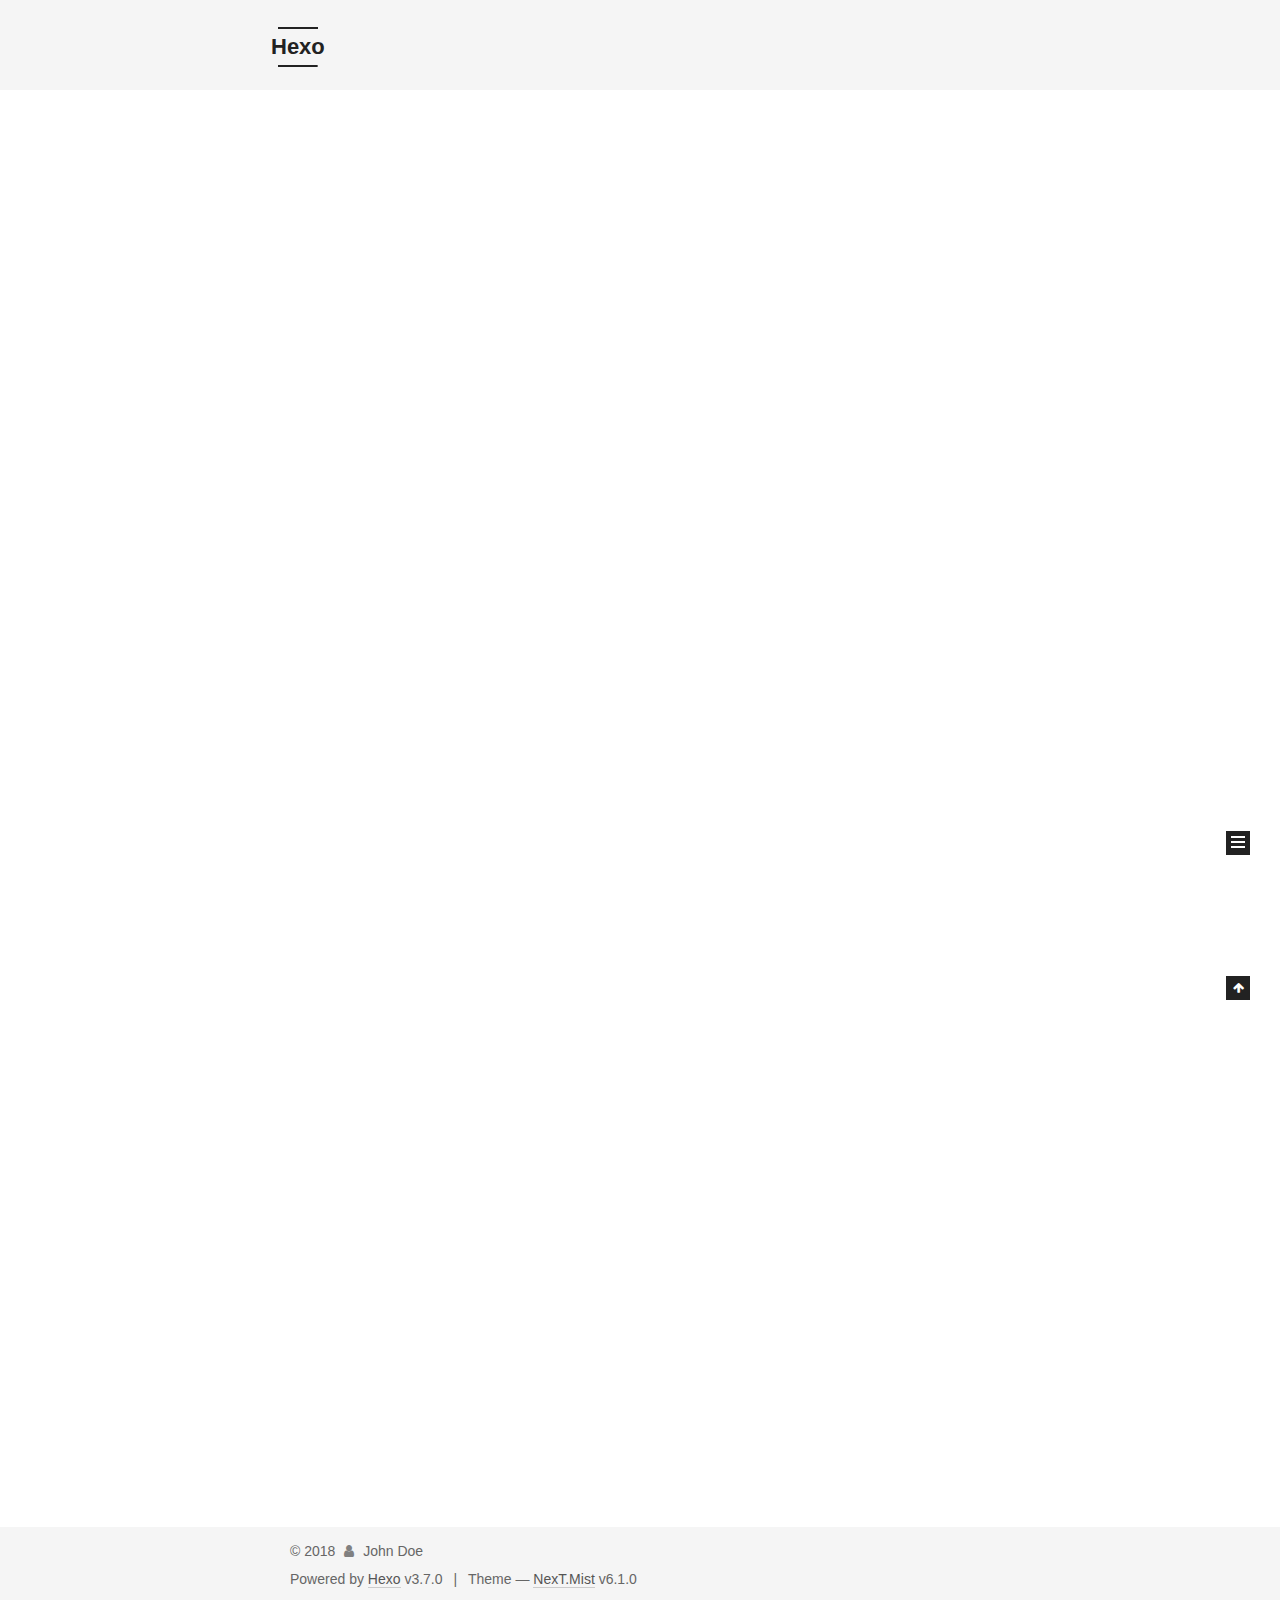
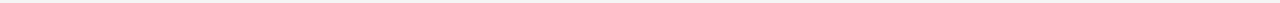
==== commit 0a9796c8: "Site updated: 2018-04-08 14:25:58" ====
--- a/index.html
+++ b/index.html
@@ -231,7 +231,7 @@
         
           
   
-  <li class="menu-item menu-item-categories">
+  <li class="menu-item menu-item-categories menu-item-active">
     <a href="/categories/" rel="section">
       <i class="menu-item-icon fa fa-fw fa-th"></i> <br />Categories</a>
 </li>
@@ -254,6 +254,25 @@
 
   
     
+
+    
+    
+      
+      
+    
+      
+      
+    
+      
+      
+    
+      
+      
+    
+    
+
+  
+
 
   
 
@@ -364,7 +383,7 @@
       
         
           
-            <p>Test if my work works</p>
+            <h2 id="Test-if-my-work-works"><a href="#Test-if-my-work-works" class="headerlink" title="Test if my work works"></a>Test if my work works</h2><h3 id="This-is-my-first-test"><a href="#This-is-my-first-test" class="headerlink" title="This is my first test"></a>This is my first test</h3><p>The purpose is checking if the navigation works properly.</p>
 
           
         
--- a/css/main.css
+++ b/css/main.css
@@ -1822,7 +1822,7 @@
   width: 4px;
   height: 4px;
   border-radius: 50%;
-  background: #70ff0b;
+  background: #a165f2;
 }
 .links-of-blogroll {
   font-size: 13px;
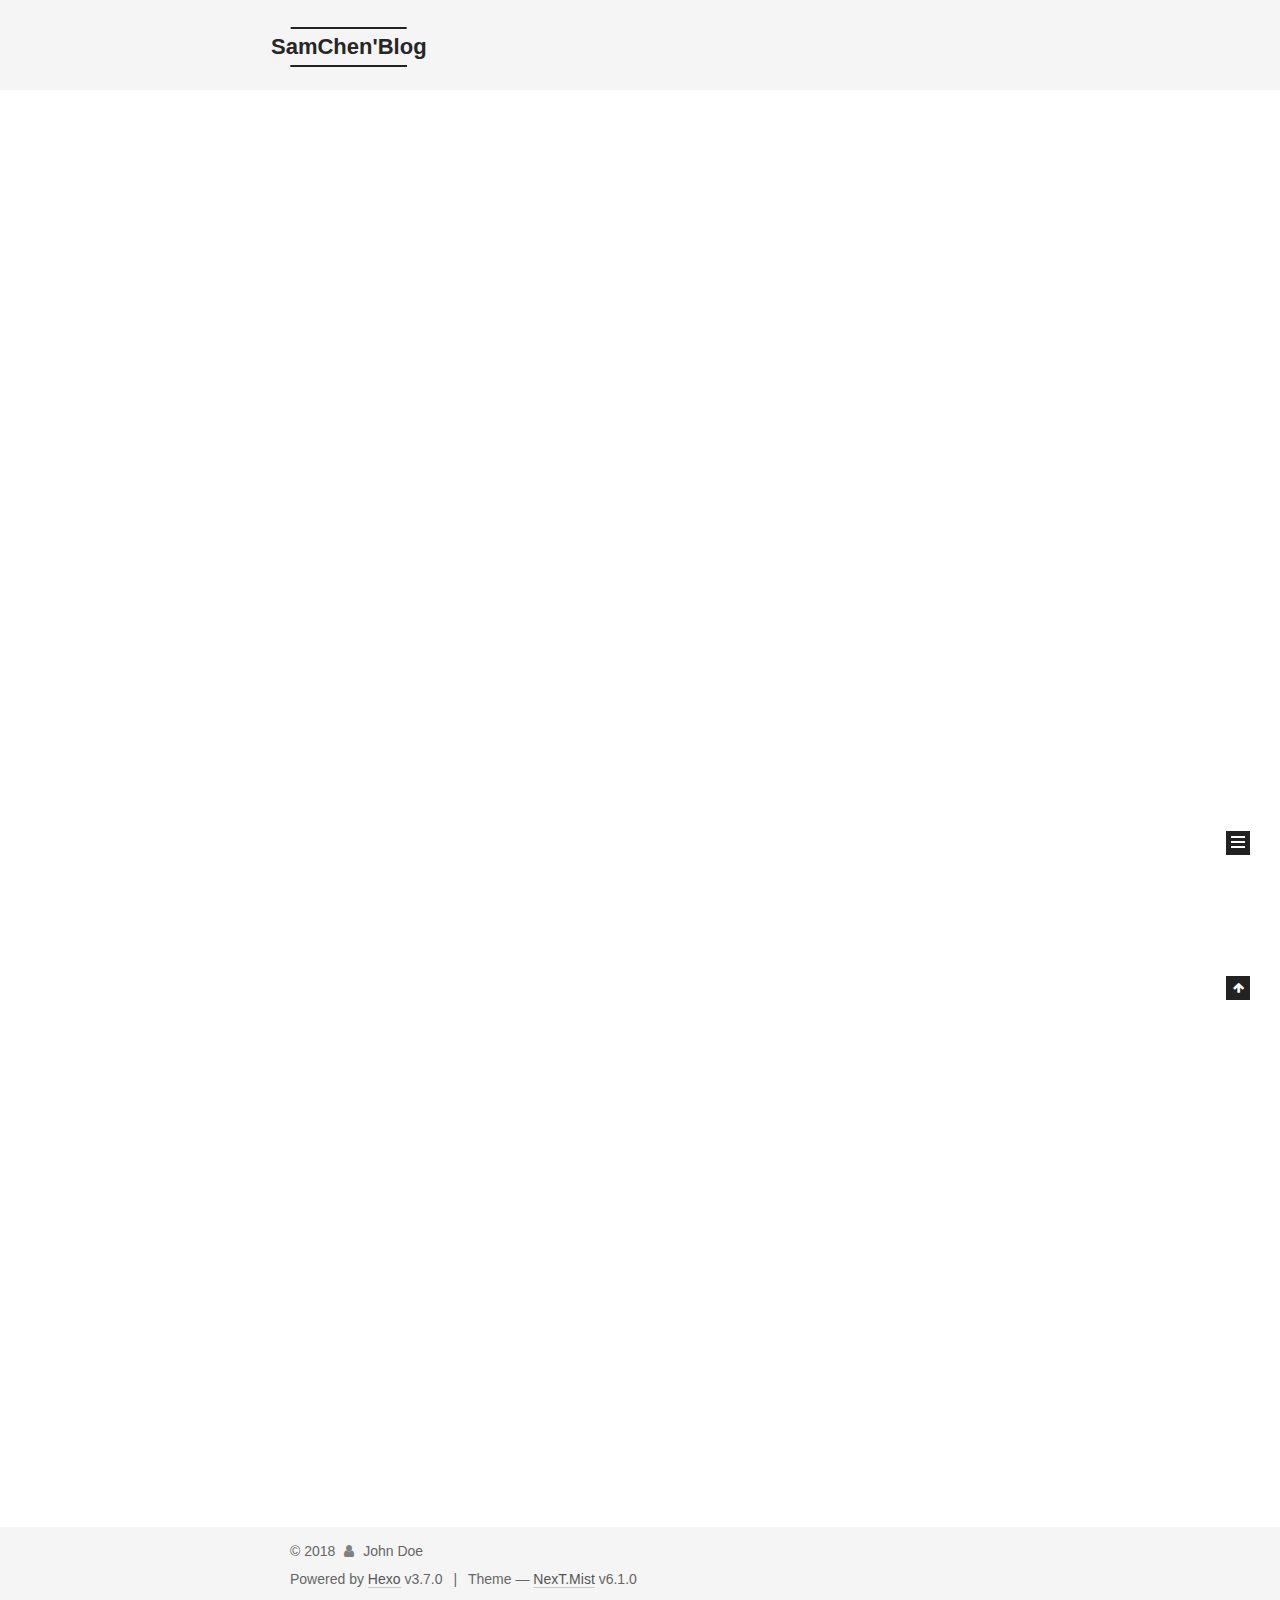
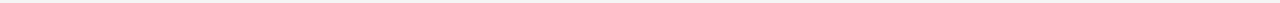
==== commit 78c93bee: "Site updated: 2018-04-08 14:50:39" ====
--- a/index.html
+++ b/index.html
@@ -100,12 +100,12 @@
 
 
   <meta property="og:type" content="website">
-<meta property="og:title" content="Hexo">
+<meta property="og:title" content="SamChen&#39;Blog">
 <meta property="og:url" content="http://yoursite.com/index.html">
-<meta property="og:site_name" content="Hexo">
+<meta property="og:site_name" content="SamChen&#39;Blog">
 <meta property="og:locale" content="default">
 <meta name="twitter:card" content="summary">
-<meta name="twitter:title" content="Hexo">
+<meta name="twitter:title" content="SamChen&#39;Blog">
 
 
 
@@ -122,7 +122,7 @@
   };
 </script>
 
-  <title>Hexo</title>
+  <title>SamChen'Blog</title>
   
 
 
@@ -183,7 +183,7 @@
     <div class="custom-logo-site-title">
       <a href="/" class="brand" rel="start">
         <span class="logo-line-before"><i></i></span>
-        <span class="site-title">Hexo</span>
+        <span class="site-title">SamChen'Blog</span>
         <span class="logo-line-after"><i></i></span>
       </a>
     </div>
@@ -221,7 +221,7 @@
         
           
   
-  <li class="menu-item menu-item-tags">
+  <li class="menu-item menu-item-tags menu-item-active">
     <a href="/tags/" rel="section">
       <i class="menu-item-icon fa fa-fw fa-tags"></i> <br />Tags</a>
 </li>
@@ -231,7 +231,7 @@
         
           
   
-  <li class="menu-item menu-item-categories menu-item-active">
+  <li class="menu-item menu-item-categories">
     <a href="/categories/" rel="section">
       <i class="menu-item-icon fa fa-fw fa-th"></i> <br />Categories</a>
 </li>
@@ -322,7 +322,7 @@
     </span>
 
     <span hidden itemprop="publisher" itemscope itemtype="http://schema.org/Organization">
-      <meta itemprop="name" content="Hexo">
+      <meta itemprop="name" content="SamChen'Blog">
     </span>
 
     
@@ -446,7 +446,7 @@
     </span>
 
     <span hidden itemprop="publisher" itemscope itemtype="http://schema.org/Organization">
-      <meta itemprop="name" content="Hexo">
+      <meta itemprop="name" content="SamChen'Blog">
     </span>
 
     
--- a/css/main.css
+++ b/css/main.css
@@ -1822,7 +1822,7 @@
   width: 4px;
   height: 4px;
   border-radius: 50%;
-  background: #a165f2;
+  background: #983e12;
 }
 .links-of-blogroll {
   font-size: 13px;
